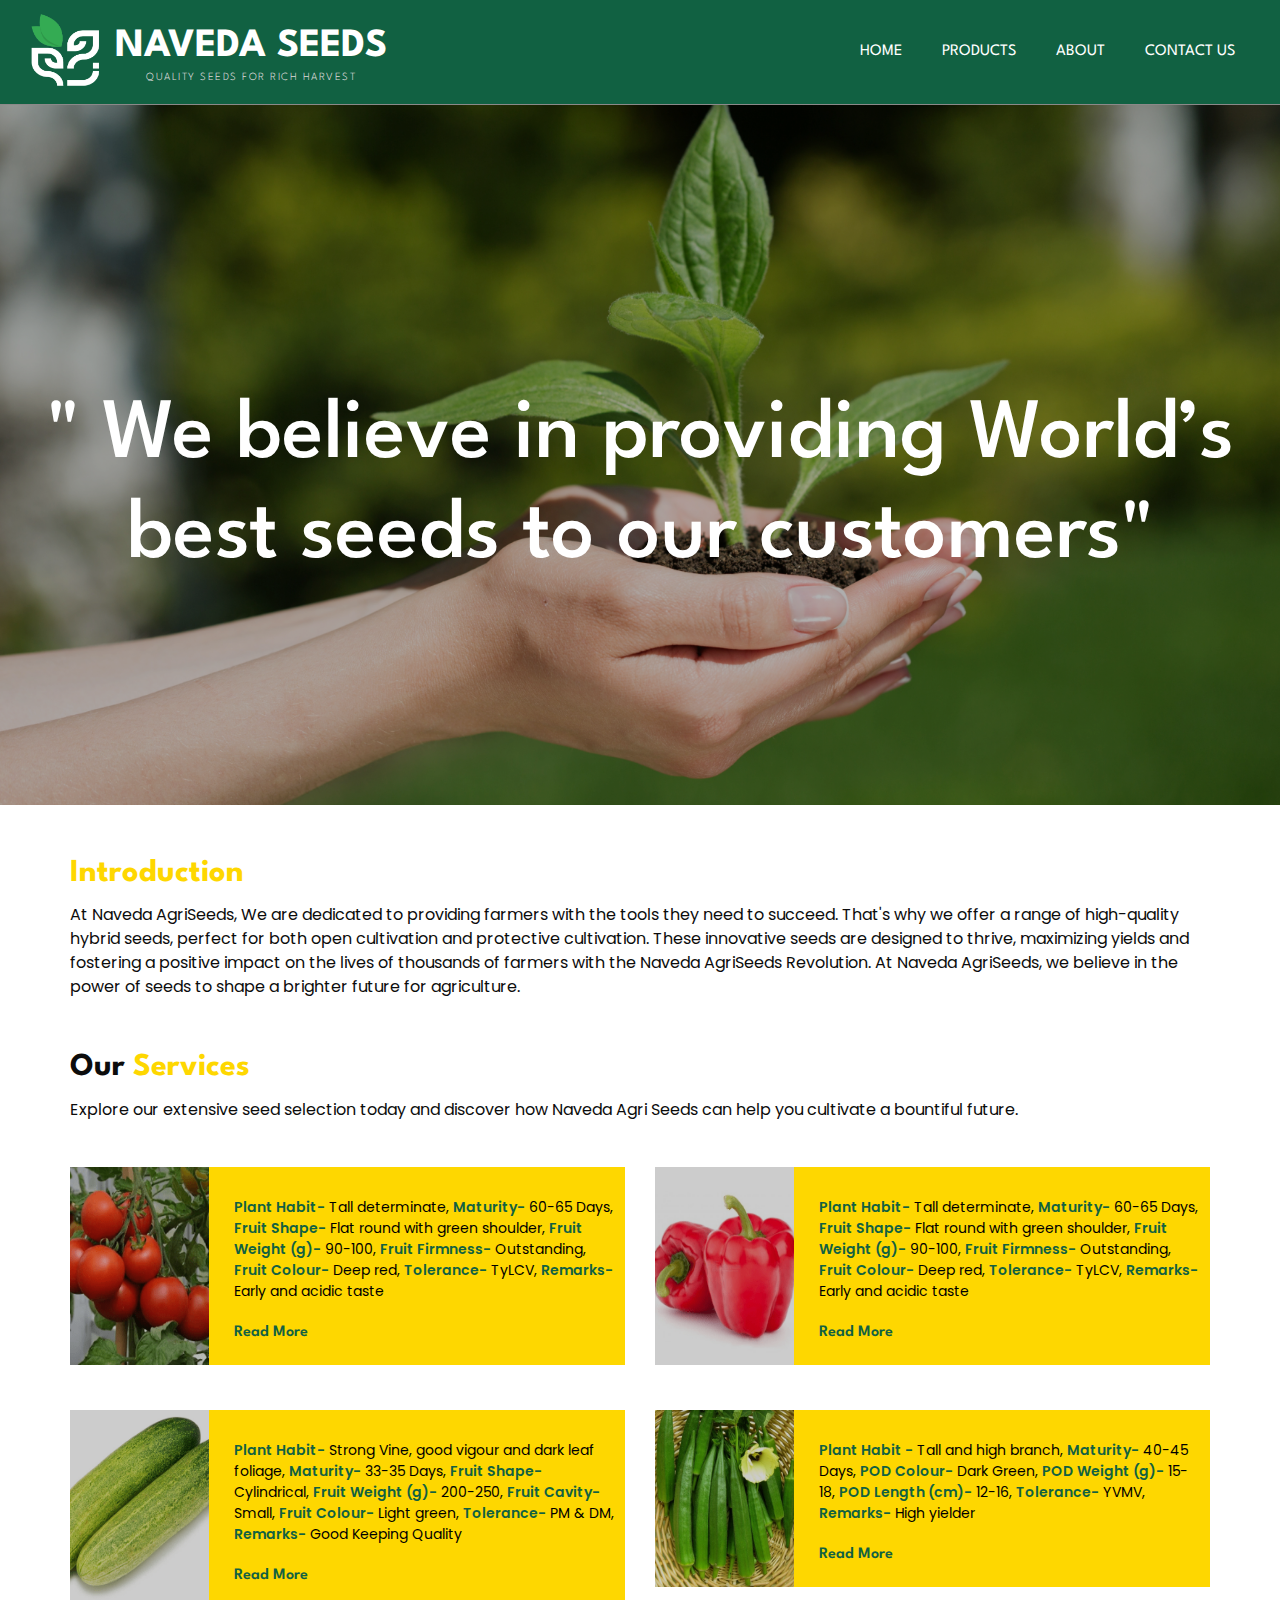
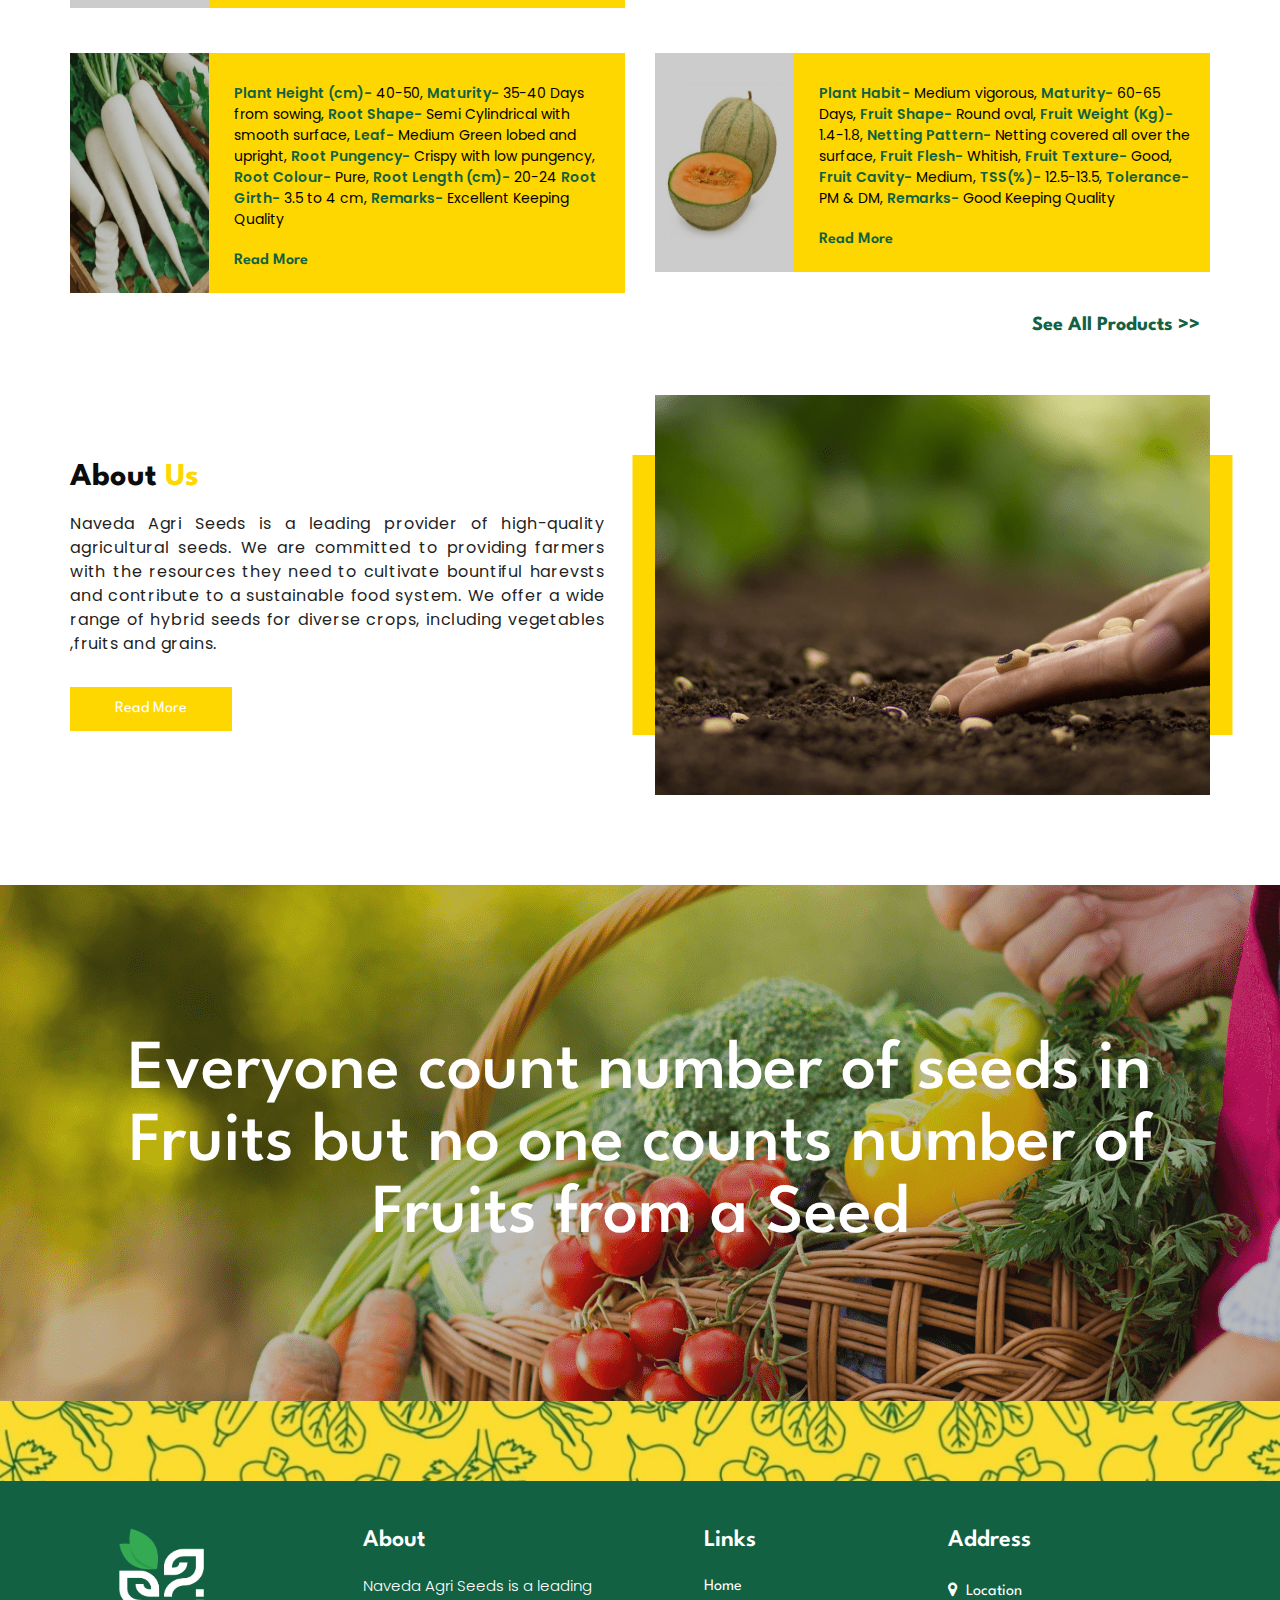
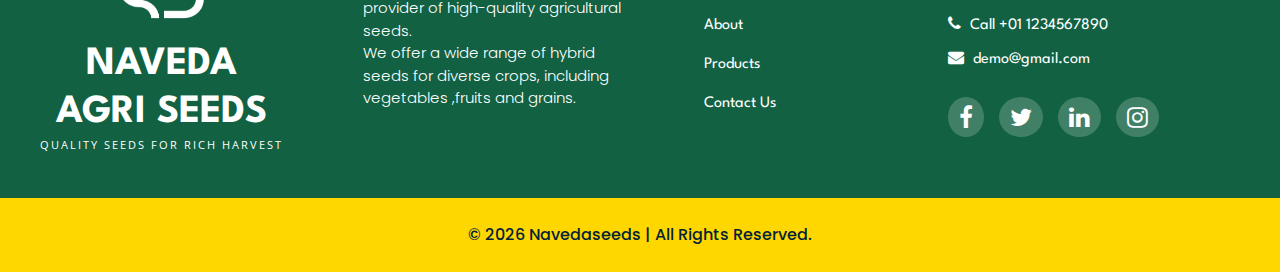
==== index.html @ 5194f53f "update all files" ====
<!DOCTYPE html>
<html>

<head>
  <!-- Basic -->
  <meta charset="utf-8" />
  <meta http-equiv="X-UA-Compatible" content="IE=edge" />
  <!-- Mobile Metas -->
  <meta name="viewport" content="width=device-width, initial-scale=1, shrink-to-fit=no" />
  <!-- Site Metas -->
  <meta name="keywords" content="" />
  <meta name="description" content="" />
  <meta name="author" content="" />
  <link rel="shortcut icon" href="image/ns_icon.png" type="">

  <title>Home - Naveda Seeds </title>


  <!-- bootstrap core css -->
  <link rel="stylesheet" type="text/css" href="css/bootstrap.css" />

  <!-- fonts style -->
  <link href="https://fonts.googleapis.com/css2?family=Roboto:wght@400;500;700;900&display=swap" rel="stylesheet">

  <!--owl slider stylesheet -->
  <link rel="stylesheet" type="text/css" href="https://cdnjs.cloudflare.com/ajax/libs/OwlCarousel2/2.3.4/assets/owl.carousel.min.css" />

  <!-- font awesome style -->
  <link href="css/font-awesome.min.css" rel="stylesheet" />

  
  <!-- responsive style -->
  <link href="css/responsive.css" rel="stylesheet" />

  <!-- Custom styles for this template -->
  <link href="css/style.css" rel="stylesheet" />
  

</head>

<body class="homepage">

  <!-- <div class="logo-container">
    <img src="images/ns-logo.png" alt="Logo" class="logo">
  </div> -->

  <div class="hero_area">

    <!---------include header------------->
     <!-- header section strats -->
 <header class="header_section">
     
  <div class="header_bottom">
    <div class="container-fluid">
      <nav class="navbar navbar-expand-lg custom_nav-container ">
   <!-- icon bar for desktop -->
      <div class="default-icon" style="display:flex;">
        <img src="image/ns-logo.png" width="80" height="80">
          <a class="navbar-brand" href="index.html">
            <div class="logo-heading">
              NAVEDA SEEDS
            </div>
          
            <div class="logo-sub-heading">
              QUALITY SEEDS FOR RICH HARVEST
            </div>
          </a>
       </div>

       <!-- icon bar for mobile -->
      <div class="mobile-icon" style="display:none;">
          <img src="image/ns-logo.png" width="45" height="45">
           <a class="navbar-brand" href="index.html">
            <img src="image/ns-text-image.png" width="190">
          </a>
       </div>

        <button class="navbar-toggler" type="button" data-toggle="collapse" data-target="#navbarSupportedContent" aria-controls="navbarSupportedContent" aria-expanded="false" aria-label="Toggle navigation">
          <span class=""> </span>
        </button>

        <div class="collapse navbar-collapse" id="navbarSupportedContent">
          <ul class="navbar-nav  ">
            <li class="nav-item ">
              <a class="nav-link" href="index.html">Home <span class="sr-only">(current)</span></a>
            </li>
            <li class="nav-item">
              <a class="nav-link" href="product.html">Products</a>
            </li>
            <li class="nav-item">
              <a class="nav-link" href="about.html"> About</a>
            </li>
            <li class="nav-item">
              <a class="nav-link" href="contact.html">Contact Us</a>
            </li>
           
          </ul>
        </div>
      </nav>
    </div>
  </div>
</header>
<!-- end header section -->
</div>

    <!-- hero section -->
    <section class="hero_section hero-section service_section layout_padding ">

      <div class="image-container">
          <img src="image/hero-images/hero-image-1.png" alt="Image 1" class="image" >
          <img src="image/hero-images/hero-image-2.png" alt="Image 2" class="image">
          <img src="image/hero-images/hero-image-3.png" alt="Image 3" class="image" >
          <img src="image/hero-images/hero-image-4.png" alt="Image 4" class="image">
          <img src="image/hero-images/hero-image-5.png" alt="Image 5" class="image" >
          
          <h1 class="overlay-text" >" We believe in providing World’s best seeds to our customers"</h1>
     </div>
     </section>

    
    <!-- service section -->
    <section class="service_section layout_padding">
      <div class="service_container">
        <div class="container ">
          <div class="heading_container" style="align-items:flex-start;">
            <h2>
               <span>Introduction</span>
            </h2>
          <p>
            At Naveda AgriSeeds, We are dedicated to providing farmers with the tools they need to succeed. That's why we offer a range of high-quality hybrid seeds, perfect for both open cultivation and protective cultivation. These innovative seeds are designed to thrive, maximizing yields and fostering a positive impact on the lives of thousands of farmers with the Naveda AgriSeeds Revolution. At Naveda AgriSeeds, we believe in the power of seeds to shape a brighter future for agriculture. 
          </p>
          </div>
          </div>
        </div>
</section>



  <!-- service section -->

  <section class="service_section layout_padding">
    <div class="service_container">
      <div class="container ">
        <div class="heading_container" style="align-items:flex-start;">
          <h2>
            Our <span>Services</span>
          </h2>
          <p>
            Explore our extensive seed selection today and discover how Naveda Agri Seeds can help you cultivate a bountiful future.
          </p>
        </div>
        
        <div class="row">
          
          <div class="col-md-6 ">
            <div class="box ">
              <div class="img-box">
                <img src="image/home/homepage_services-1.png" class="first-image" alt="img">
                <img src="image/home/homepage_service_hover-1.png" class="second-image" alt="img hover">
              </div>
              <div class="detail-box">
                <p>
                  <span>Plant Habit-</span> Tall determinate, <span>Maturity-</span> 60-65 Days, <span>Fruit Shape-</span> Flat round with green shoulder, <span>Fruit Weight (g)-</span> 90-100, <span>Fruit Firmness-</span> Outstanding, <span>Fruit Colour-</span> Deep red, <span>Tolerance-</span> TyLCV, <span>Remarks-</span> Early and acidic taste
                </p>
                <a href="">
                  Read More
                </a>
              </div>
            </div>
          </div>
          <div class="col-md-6 ">
            <div class="box ">
              <div class="img-box">
                <img src="image/home/homepage_services-2.png" class="hover-image" alt="img">
                <span class="hover-text">Capsicum</span>
              </div>
              <div class="detail-box">
                <p>
                  <span>Plant Habit-</span> Tall determinate, <span>Maturity-</span> 60-65 Days, <span>Fruit Shape-</span> Flat round with green shoulder, <span>Fruit Weight (g)-</span> 90-100, <span>Fruit Firmness-</span> Outstanding, <span>Fruit Colour-</span> Deep red, <span>Tolerance-</span> TyLCV, <span>Remarks-</span> Early and acidic taste
                </p>
                <a href="">
                  Read More
                </a>
              </div>
            </div>
          </div>
          <div class="col-md-6 ">
            <div class="box ">
              <div class="img-box">
                <img src="image/home/homepage_services-3.png" class="first-image" alt="img">
                <img src="image/home/homepage_service_hover-3.png" class="second-image" alt="img hover">
              </div>
              <div class="detail-box">
                <p>
                  <span>Plant Habit-</span> Strong Vine, good vigour and dark leaf foliage, <span>Maturity-</span> 33-35 Days, <span>Fruit Shape-</span> Cylindrical, <span>Fruit Weight (g)-</span> 200-250, <span>Fruit Cavity-</span> Small, <span>Fruit Colour-</span> Light green, <span>Tolerance-</span> PM & DM, <span>Remarks-</span> Good Keeping Quality
                </p>
                
                <a href="">
                  Read More
                </a>
              </div>
            </div>
          </div>
          <div class="col-md-6 ">
            <div class="box ">
              <div class="img-box">
                <img src="image/home/homepage_services-5.png" class="first-image" alt="img">
                <img src="image/home/homepage_service_hover-5.png" class="second-image" alt="img hover">
              </div>
              <div class="detail-box">
                <p>
                  <span>Plant Habit -</span> Tall and high branch, <span>Maturity-</span> 40-45 Days, <span>POD Colour-</span> Dark Green, <span>POD Weight (g)-</span> 15-18, <span>POD Length (cm)-</span> 12-16, <span>Tolerance-</span> YVMV, <span>Remarks-</span> High yielder
                </p>
                <a href="">
                  Read More
                </a>
              </div>
            </div>
          </div>
          <div class="col-md-6 ">
            <div class="box ">
              <div class="img-box">
                <img src="image/home/homepage_services-4.png" class="first-image" alt="img">
                <img src="image/home/homepage_service_hover-4.png" class="second-image" alt="img hover">
              </div>
              <div class="detail-box">
                <p>
                  <span>Plant Height (cm)-</span> 40-50, <span>Maturity-</span> 35-40 Days from sowing, <span>Root Shape-</span> Semi Cylindrical with smooth surface, <span>Leaf-</span> Medium Green lobed and upright, <span>Root Pungency-</span> Crispy with low pungency, <span>Root Colour-</span> Pure, <span>Root Length (cm)-</span> 20-24 <span>Root Girth-</span> 3.5 to 4 cm, <span>Remarks-</span> Excellent Keeping Quality
                </p>
                <a href="">
                  Read More
                </a>
              </div>
            </div>
          </div>
          <div class="col-md-6 ">
            <div class="box ">
              <div class="img-box">
                <img src="image/home/homepage_services-6.png" class="first-image" alt="img">
                <img src="image/home/homepage_service_hover-6.png" class="second-image" alt="img hover">
              </div>
              <div class="detail-box">
                <p>
                  <span>Plant Habit-</span> Medium vigorous, <span>Maturity-</span> 60-65 Days, <span>Fruit Shape-</span> Round oval, <span>Fruit Weight (Kg)-</span> 1.4-1.8, <span>Netting Pattern-</span> Netting covered all over the surface, <span>Fruit Flesh-</span> Whitish, <span>Fruit Texture-</span> Good, <span>Fruit Cavity-</span> Medium, <span>TSS(%)-</span> 12.5-13.5,  <span>Tolerance-</span> PM & DM, <span>Remarks-</span> Good Keeping Quality
                </p>
                <a href="">
                  Read More
                </a>
              </div>
            </div>
          </div>
        </div>
        <div class="row" style="justify-content:flex-end; margin:20px 10px 0px 0px; ">
            <a href="/product.html" style="color:var(--secondary-color)"><h5 ><b>See All Products >></b></h5></a>
        </div>
      </div>
    </div>
  </section>

  <!-- end service section -->


  <!-- about section -->

  <section class="about_section layout_padding-bottom">
    <div class="container  ">
      <div class="row">
        <div class="col-md-6">
          <div class="detail-box">
            <div class="heading_container">
              <h2>
                About <span>Us</span>
              </h2>
            </div>
            <p>
              Naveda Agri Seeds is a leading provider of high-quality agricultural seeds. 
              We are committed to providing farmers with the resources they need to cultivate bountiful harevsts and
               contribute to a sustainable food system. We offer a wide range of hybrid seeds for diverse crops, 
               including vegetables ,fruits and grains.
            </p>
            <a href="/about.html">
              Read More
            </a>
          </div>
        </div>
        <div class="col-md-6 ">
          <div class="img-box">
            <img src="image/home/homepage_about-1.png" alt="" height="400" style="aspect-ratio: 2/1; object-fit: cover; object-position: bottom;">
          </div>
        </div>

      </div>
    </div>
  </section>

  <!-- end about section -->

  <!-- track section -->

  <section class="track_section layout_padding">
    <div class="track_bg_box">
      <img src="image/home/homepage_end.png" alt="">
    </div>
    <div class="container">
      <div class="row">
        <div class="col-md">
          <div class="heading_container">
            <h2>
              Everyone count number of seeds in Fruits but no one counts number of Fruits from a Seed
            </h2>
          </div>
        </div>
      </div>
    </div>
  </section>

  <img src="image/before_footer.jpg" alt="" height="80" style="width:100%; object-fit: cover">

  <!-- end track section -->


  <!-- footer section section -->

  <section class="info_section layout_padding2">
    <div class="container">
      <div class="row">
        <div class="col-md-6 col-lg-3 info_col">
          <div class="widget-1">
            <img src="image/ns-logo.png" width="100" height="100">
                <h2 class="heading">
                  NAVEDA <br> AGRI SEEDS
                </h2>
              
                <div class="sub-heading">
                  QUALITY SEEDS FOR RICH HARVEST
                </div>
  
           </div>
        </div>
        <div class="col-md-6 col-lg-3 info_col">
          <div class="info_detail widget-2">
            <h4>
              About
            </h4>
            <p>
              Naveda Agri Seeds is a leading provider of high-quality agricultural seeds.<br>
              We offer a wide range of hybrid seeds for diverse crops, including vegetables ,fruits and grains.<br>
             
            </p>
          </div>
        </div>
        <div class="col-md-6 col-lg-2 mx-auto info_col">
          <div class="info_link_box widget-3">
            <h4>
              Links
            </h4>
            <div class="info_links">
              <a class="active" href="index.html">
                <img src="images/nav-bullet.png" alt="">
                Home
              </a>
              <a class="" href="about.html">
                <img src="images/nav-bullet.png" alt="">
                About
              </a>
              <a class="" href="product.html">
                <img src="images/nav-bullet.png" alt="">
                Products
              </a>
              <a class="" href="contact.html">
                <img src="images/nav-bullet.png" alt="">
                Contact Us
              </a>
            </div>
          </div>
        </div>
        <div class="col-md-6 col-lg-3 info_col widget-4">
          <div class="info_contact ">
            <h4>
              Address
            </h4>
            <div class="contact_link_box">
              <a href="">
                <i class="fa fa-map-marker" aria-hidden="true"></i>
                <span>
                  Location
                </span>
              </a>
              <a href="">
                <i class="fa fa-phone" aria-hidden="true"></i>
                <span>
                  Call +01 1234567890
                </span>
              </a>
              <a href="">
                <i class="fa fa-envelope" aria-hidden="true"></i>
                <span>
                  demo@gmail.com
                </span>
              </a>
            </div>
          </div>
          <div class="info_social">
            <a href="">
              <i class="fa fa-facebook" aria-hidden="true"></i>
            </a>
            <a href="">
              <i class="fa fa-twitter" aria-hidden="true"></i>
            </a>
            <a href="">
              <i class="fa fa-linkedin" aria-hidden="true"></i>
            </a>
            <a href="">
              <i class="fa fa-instagram" aria-hidden="true"></i>
            </a>
          </div>
        </div>
      </div>
    </div>
  </section>

  <!-- end info section -->

  <!-- footer bar section -->
  <section class="footer_section">
    <div class="container">
      <p>
        &copy; <span id="displayYear"></span> Navedaseeds  | All Rights Reserved.
       
      </p>
    </div>
  </section>
  <!-- footer section -->





  <!-- jQery -->
  <script type="text/javascript" src="js/jquery-3.4.1.min.js"></script>
  <script src="https://code.jquery.com/jquery-3.6.0.min.js"></script>
  <!-- popper js -->
  <script src="https://cdn.jsdelivr.net/npm/popper.js@1.16.0/dist/umd/popper.min.js" integrity="sha384-Q6E9RHvbIyZFJoft+2mJbHaEWldlvI9IOYy5n3zV9zzTtmI3UksdQRVvoxMfooAo" crossorigin="anonymous">
  </script>
  <!-- bootstrap js -->
  <script type="text/javascript" src="js/bootstrap.js"></script>
  <!-- owl slider -->
  <script type="text/javascript" src="https://cdnjs.cloudflare.com/ajax/libs/OwlCarousel2/2.3.4/owl.carousel.min.js">
  </script>
  <!-- custom js -->
  <script type="text/javascript" src="js/custom.js"></script>
  <!-- Google Map -->
  <script src="https://maps.googleapis.com/maps/api/js?key=AIzaSyCh39n5U-4IoWpsVGUHWdqB6puEkhRLdmI&callback=myMap">
  </script>
  <!-- End Google Map -->

</body>

</html>
---- css/responsive.css ----
@media (max-width: 1300px) {}

@media (max-width: 1120px) {}

@media (max-width: 992px) {
  .hero_area {
    min-height: auto;
  }

  .custom_nav-container .navbar-nav {
    padding-top: 15px;
    align-items: center;
  }


  .custom_nav-container .navbar-nav .nav-item .nav-link {
    padding: 5px 25px;
    margin: 5px 0;
  }

  .slider_section {
    padding: 75px 0;
  }


}

@media (max-width: 768px) {
  .about_section .img-box {
    margin-top: 45px;
  }

  .contact_section {
    padding-bottom: 0;
  }

  .contact_section .heading_container {
    padding-left: 15px;
  }

  .contact_section .map_container {
    margin-top: 45px;
  }

  .contact_section .form_container {
    padding: 0 15px;
    margin: 0;
  }

}

@media (max-width: 576px) {
  .header_section .header_top .contact_nav a span {
    display: none;
  }


  .client_section .client_container {
    width: 100%;
  }

  .client_section .box {
    margin: 0;
  }

  .owl-nav {
    display: flex;
    justify-content: center;
    margin-top: 45px;
  }

  .client_section .owl-carousel .owl-nav .owl-prev,
  .client_section .owl-carousel .owl-nav .owl-next {
    position: unset;
    margin: 0 2.5px;
  }
}

@media (max-width: 480px) {
  .slider_section .detail-box h1 {
    font-size: 2rem;
  }

  .track_section form {
    flex-direction: column;
    align-items: flex-start;
  }

  .track_section form input {
    width: 100%;
  }

  .track_section form button {
    padding: 10px 60px;
    margin-top: 10px;
  }
}

@media (max-width: 420px) {
  .service_section .box {
    flex-direction: column;
  }

  .service_section .box .img-box {
    justify-content: flex-start;
    margin-bottom: 15px;
  }
}

@media (max-width: 376px) {}

@media (min-width: 1200px) {
  .container {
    max-width: 1170px;
  }
}
---- css/style.css ----
@import url("https://fonts.googleapis.com/css2?family=Lato:wght@400;700&family=Open+Sans:wght@300;400;600;700&display=swap");
@import url('https://fonts.googleapis.com/css2?family=League+Spartan:wght@100..900&family=Poppins:ital,wght@0,100;0,200;0,300;0,400;0,500;0,600;0,700;0,800;0,900;1,100;1,200;1,300;1,400;1,500;1,600;1,700;1,800;1,900&display=swap');

:root{
   --main-font:"League Spartan", sans-serif;
   --sub-font:"Poppins", sans-serif;
   --primary-color:#FED700;
   --secondary-color:#116142;
}

h1,h2,h3,h4,h5,h6,a{
  font-family: var(--main-font);
}

p{
  font-family:var(--sub-font);
}

body {
  font-family: 'Open Sans', sans-serif;
  color: #0c0c0c;
  background-color: #ffffff;
  overflow-x: hidden;
}

.layout_padding {
  padding: 90px 0;
}

.layout_padding2 {
  padding: 75px 0;
}

.layout_padding2-top {
  padding-top: 75px;
}

.layout_padding2-bottom {
  padding-bottom: 75px;
}

.layout_padding-top {
  padding-top: 90px;
}

.layout_padding-bottom {
  padding-bottom: 90px;
}

.heading_container {
  display: -webkit-box;
  display: -ms-flexbox;
  display: flex;
  -webkit-box-orient: vertical;
  -webkit-box-direction: normal;
      -ms-flex-direction: column;
          flex-direction: column;
  -webkit-box-align: start;
      -ms-flex-align: start;
          align-items: flex-start;
}

.heading_container h2 {
  position: relative;
  font-weight: bold;
  margin-bottom: 0;
}

.heading_container h2 span {
  color: var(--primary-color);
}

.heading_container p {
  margin-top: 10px;
  margin-bottom: 0;
}

.heading_container.heading_center {
  -webkit-box-align: center;
      -ms-flex-align: center;
          align-items: center;
  text-align: center;
}

a,
a:hover,
a:focus {
  text-decoration: none;
}

a:hover,
a:focus {
  color: initial;
}

.btn,
.btn:focus {
  outline: none !important;
  -webkit-box-shadow: none;
          box-shadow: none;
}

/*header section*/
.hero_area {
  position: relative;
  /* min-height: 100vh; */
  display: -webkit-box;
  display: -ms-flexbox;
  display: flex;
  -webkit-box-orient: vertical;
  -webkit-box-direction: normal;
      -ms-flex-direction: column;
          flex-direction: column;
}

.sub_page .hero_area {
  min-height: auto;
}

.sub_page .header_section {
  margin-top: 0;
  -webkit-box-shadow: 0 0 10px 0 rgba(0, 0, 0, 0.25);
          box-shadow: 0 0 10px 0 rgba(0, 0, 0, 0.25);
}

.header_section .header_top {
  padding: 15px 0;
  background-color: #04233b;
}

.header_section .header_top .contact_nav {
  display: -webkit-box;
  display: -ms-flexbox;
  display: flex;
  -webkit-box-pack: justify;
      -ms-flex-pack: justify;
          justify-content: space-between;
}

.header_section .header_top .contact_nav a {
  color: #ffffff;
  display: -webkit-box;
  display: -ms-flexbox;
  display: flex;
  font-size: 15px;
}

.header_section .header_top .contact_nav a i {
  margin-right: 5px;
  border-radius: 100%;
  background-color: #ffffff;
  width: 25px;
  height: 25px;
  display: -webkit-box;
  display: -ms-flexbox;
  display: flex;
  -webkit-box-pack: center;
      -ms-flex-pack: center;
          justify-content: center;
  -webkit-box-align: center;
      -ms-flex-align: center;
          align-items: center;
  color: var(--primary-color);
}

.header_section .header_top .contact_nav a:hover i {
  color: #04233b;
}

.header_section .header_bottom {
  background-color: #116142;
  padding: 12px 0;
  border-bottom:1px solid rgb(139, 137, 137);

}

.header_section .header_bottom .container-fluid {
  padding-right: 25px;
  padding-left: 25px;
}

.header_section .header_bottom img {
  margin-right:10px;
}

.header_section .header_bottom .logo-heading {
  Font-size:40px;
  font-weight:700;
  color:#fff;
}

.header_section .header_bottom .logo-sub-heading {
  Font-size:11px;
  color:#dfdbdb;
  letter-spacing: 1.5px; 
  font-weight:300;
  text-align:center;
  margin-top:-8px;
}



.navbar-brand span {
  font-weight: bold;
  font-size: 24px;
  color: #000000;
}

.custom_nav-container {
  padding: 0;
}

.custom_nav-container .navbar-nav {
  margin-left: auto;
}

.custom_nav-container .navbar-nav .nav-item .nav-link {
  padding: 5px 20px;
  color: #ffffff;
  text-align: center;
  text-transform: uppercase;
  border-radius: 5px;
  -webkit-transition: all .3s;
  transition: all .3s;
}

.custom_nav-container .navbar-nav .nav-item:hover .nav-link, .custom_nav-container .navbar-nav .nav-item.active .nav-link {
  color: #FED700;;
}

.active {
  color: #FED700;;
}

.custom_nav-container .nav_search-btn {
  width: 35px;
  height: 35px;
  padding: 0;
  border: none;
  color: #000000;
}

.custom_nav-container .nav_search-btn:hover {
  color: #000000;
}

.custom_nav-container .navbar-toggler {
  outline: none;
}

.custom_nav-container .navbar-toggler {
  padding: 0;
  width: 37px;
  height: 42px;
  -webkit-transition: all .3s;
  transition: all .3s;
}

.custom_nav-container .navbar-toggler span {
  display: block;
  width: 35px;
  height: 4px;
  background-color: #000000;
  margin: 7px 0;
  -webkit-transition: all 0.3s;
  transition: all 0.3s;
  position: relative;
  border-radius: 5px;
  -webkit-transition: all .3s;
  transition: all .3s;
}

.custom_nav-container .navbar-toggler span::before, .custom_nav-container .navbar-toggler span::after {
  content: "";
  position: absolute;
  left: 0;
  height: 100%;
  width: 100%;
  background-color: #000000;
  top: -10px;
  border-radius: 5px;
  -webkit-transition: all .3s;
  transition: all .3s;
}

.custom_nav-container .navbar-toggler span::after {
  top: 10px;
}

.custom_nav-container .navbar-toggler[aria-expanded="true"] {
  -webkit-transform: rotate(360deg);
          transform: rotate(360deg);
}

.custom_nav-container .navbar-toggler[aria-expanded="true"] span {
  -webkit-transform: rotate(45deg);
          transform: rotate(45deg);
}

.custom_nav-container .navbar-toggler[aria-expanded="true"] span::before, .custom_nav-container .navbar-toggler[aria-expanded="true"] span::after {
  -webkit-transform: rotate(90deg);
          transform: rotate(90deg);
  top: 0;
}

.custom_nav-container .navbar-toggler[aria-expanded="true"] .s-1 {
  -webkit-transform: rotate(45deg);
          transform: rotate(45deg);
  margin: 0;
  margin-bottom: -4px;
}

.custom_nav-container .navbar-toggler[aria-expanded="true"] .s-2 {
  display: none;
}

.custom_nav-container .navbar-toggler[aria-expanded="true"] .s-3 {
  -webkit-transform: rotate(-45deg);
          transform: rotate(-45deg);
  margin: 0;
  margin-top: -4px;
}

.custom_nav-container .navbar-toggler[aria-expanded="false"] .s-1,
.custom_nav-container .navbar-toggler[aria-expanded="false"] .s-2,
.custom_nav-container .navbar-toggler[aria-expanded="false"] .s-3 {
  -webkit-transform: none;
          transform: none;
}

/*end header section*/
/* slider section */
.slider_section {
  -webkit-box-flex: 1;
      -ms-flex: 1;
          flex: 1;
  display: -webkit-box;
  display: -ms-flexbox;
  display: flex;
  -webkit-box-align: center;
      -ms-flex-align: center;
          align-items: center;
  position: relative;
}

.slider_section .slider_bg_box {
  position: absolute;
  top: 0;
  left: 0;
  width: 100%;
  height: 100%;
  overflow: hidden;
  z-index: -1;
}

.slider_section .slider_bg_box img {
  width: auto;
  height: auto;
  min-width: 100%;
  min-height: 100%;
}

.slider_section .slider_bg_box::before {
  content: "";
  position: absolute;
  top: 0;
  left: 0;
  width: 100%;
  height: 100%;
  background: -webkit-gradient(linear, left top, right top, from(rgba(37, 37, 37, 0.9)), to(rgba(37, 37, 37, 0.7)));
  background: linear-gradient(to right, rgba(37, 37, 37, 0.9), rgba(37, 37, 37, 0.7));
}

.slider_section .row {
  -webkit-box-align: center;
      -ms-flex-align: center;
          align-items: center;
}

.slider_section #customCarousel1 {
  width: 100%;
  position: unset;
}

.slider_section .detail-box {
  color: #04233b;
}

.slider_section .detail-box h1 {
  font-weight: 600;
  text-transform: capitalize;
  margin-bottom: 15px;
  color: #ffffff;
  text-align:center;

}

.slider_section .detail-box p {
  color: #fefefe;
  font-size: 14px;
}

.slider_section .detail-box .btn-box {
  display: -webkit-box;
  display: -ms-flexbox;
  display: flex;
  margin: 0 -5px;
  margin-top: 25px;
  justify-content:center;
}

.slider_section .detail-box .btn-box a {
  margin: 5px;
  text-align: center;
  width: 165px;
}

.slider_section .detail-box .btn-box .btn1 {
  display: inline-block;
  padding: 8px 15px;
  background-color: #FED700;
  color: #ffffff;
  border-radius: 0;
  -webkit-transition: all .3s;
  transition: all .3s;
  border: none;
  border-radius:20px;
}

.slider_section .detail-box .btn-box .btn1:hover {
  background-color:#db9b40;
}

.slider_section .detail-box .btn-box .btn2 {
  display: inline-block;
  padding: 10px 15px;
  background-color: #000000;
  color: #ffffff;
  border-radius: 0;
  -webkit-transition: all .3s;
  transition: all .3s;
  border: none;
}

.slider_section .detail-box .btn-box .btn2:hover {
  background-color: black;
}

.slider_section .carousel-indicators {
  position: unset;
  margin: 0;
  -webkit-box-pack: center;
      -ms-flex-pack: center;
          justify-content: center;
  -webkit-box-align: center;
      -ms-flex-align: center;
          align-items: center;
  margin-top: 45px;
}

.slider_section .carousel-indicators li {
  background-color: #ffffff;
  width: 12px;
  height: 12px;
  border-radius: 100%;
  opacity: 1;
}

.slider_section .carousel-indicators li.active {
  width: 20px;
  height: 20px;
  background-color: #FED700;
}

.service_section {
  position: relative;
}

.service_section .box {
  display: -webkit-box;
  display: -ms-flexbox;
  display: flex;
  margin-top: 45px;
  background-color: var(--primary-color);
  /* padding: 20px; */
  /* border-radius: 5px; */
}

.service_section .box .img-box {
  display: -webkit-box;
  display: -ms-flexbox;
  display: flex;
  -webkit-box-pack: center;
      -ms-flex-pack: center;
          justify-content: center;
  -webkit-box-align: start;
      -ms-flex-align: start;
          align-items: flex-start;
  /* width: 300px; */
  min-width: 75px;
  height: auto;
  margin-right: 25px;
  flex:1 0 25%;
}

.service_section .box .img-box img {
  max-width: 100%;
  max-height: 100%;
  -webkit-transition: all .3s;
  transition: all .3s;
}


.service_section .box .detail-box{
  padding:30px 10px 20px 0px;
}

.service_section .box .detail-box a {
  color: var(--secondary-color);
  font-weight: 600;
}

.service_section .box .detail-box p {
  color:#000;
  font-size:14px;
}

.service_section .box .detail-box p span {
  color:#116142;
  font-weight:600;
  font-size:14px;

}

.service_section .box .detail-box a:hover {
  color: white;
}

.about_section .row {
  -webkit-box-align: center;
      -ms-flex-align: center;
          align-items: center;
}

.about_section .img-box {
  position: relative;
}

.about_section .img-box img {
  max-width: 100%;
  position: relative;
  z-index: 2;
}

.about_section .img-box::before, .about_section .img-box::after {
  content: "";
  position: absolute;
  top: 50%;
  width: 45px;
  height: 70%;
  background-color: var(--primary-color);
  z-index: 3;
}

.about_section .img-box::before {
  left: 0;
  z-index: 1;
  -webkit-transform: translate(-50%, -50%);
          transform: translate(-50%, -50%);
}

.about_section .img-box::after {
  right: 0;
  z-index: 1;
  -webkit-transform: translate(50%, -50%);
          transform: translate(50%, -50%);
}

.about_section .detail-box p {
  color: #1f1f1f;
  margin-top: 15px;
  text-align:justify;
  padding-right:20px;
  letter-spacing: 0.8px;
}

.about_section .detail-box a {
  display: inline-block;
  padding: 10px 45px;
  background-color: var(--primary-color);
  color: #ffffff;
  border-radius: 0px;
  -webkit-transition: all .3s;
  transition: all .3s;
  border: none;
  margin-top: 15px;
}

.about_section .detail-box a:hover {
  background-color: var(--secondary-color);
}

.track_section {
  position: relative;
  color: #ffffff;
}

.track_section .track_bg_box {
  position: absolute;
  top: 0;
  left: 0;
  width: 100%;
  height: 100%;
  overflow: hidden;
  z-index: -1;
}

.track_section .track_bg_box img {
  width: auto;
  height: auto;
  min-width: 100%;
  min-height: 100%;
}

.track_section .track_bg_box::before {
  content: "";
  position: absolute;
  top: 0;
  left: 0;
  width: 100%;
  height: 100%;
  background: -webkit-gradient(linear, left top, right top, from(rgba(37, 37, 37, 0.95)), to(rgba(37, 37, 37, 0.55)));
  background: linear-gradient(to right, rgba(37, 37, 37, 0.95), rgba(37, 37, 37, 0.55));
}

.track_section p {
  font-size: 14px;
  margin-top: 15px;
  margin-bottom: 25px;
}

.track_section form {
  display: -webkit-box;
  display: -ms-flexbox;
  display: flex;
  -webkit-box-align: stretch;
      -ms-flex-align: stretch;
          align-items: stretch;
}

.track_section form input {
  background-color: #ffffff;
  border: none;
  -webkit-box-flex: 2.5;
      -ms-flex: 2.5;
          flex: 2.5;
  outline: none;
  color: #000000;
  min-height: 42.4px;
  padding-left: 15px;
}

.track_section form input ::-webkit-input-placeholder {
  color: #ffffff;
  opacity: 0.2;
}

.track_section form input :-ms-input-placeholder {
  color: #ffffff;
  opacity: 0.2;
}

.track_section form input ::-ms-input-placeholder {
  color: #ffffff;
  opacity: 0.2;
}

.track_section form input ::placeholder {
  color: #ffffff;
  opacity: 0.2;
}

.track_section form button {
  -webkit-box-flex: 1;
      -ms-flex: 1;
          flex: 1;
  display: inline-block;
  padding: 9px 30px;
  background-color: var(--primary-color);
  color: #ffffff;
  border-radius: 0;
  -webkit-transition: all .3s;
  transition: all .3s;
  border: none;
  font-size: 15px;
  text-transform: uppercase;
}

.track_section form button:hover {
  background-color: #065968;
}

.client_section .client_container {
  width: 75%;
  margin-top: 45px;
}

.client_section .box {
  display: -webkit-box;
  display: -ms-flexbox;
  display: flex;
  -webkit-box-orient: vertical;
  -webkit-box-direction: normal;
      -ms-flex-direction: column;
          flex-direction: column;
  margin-right: 5px;
}

.client_section .box .detail-box {
  border: 1px solid #dddddd;
  padding: 25px;
  margin-bottom: 25px;
}

.client_section .box .client_id {
  display: -webkit-box;
  display: -ms-flexbox;
  display: flex;
  -webkit-box-align: center;
      -ms-flex-align: center;
          align-items: center;
}

.client_section .box .client_id .img-box {
  position: relative;
  width: 75px;
  height: 75px;
}

.client_section .box .client_id .img-box img {
  width: 100%;
}

.client_section .box .client_id .name {
  margin-left: 15px;
}

.client_section .box .client_id .name h6 {
  color: #23242a;
  font-size: 18px;
  margin-bottom: 0;
}

.client_section .box .client_id .name p {
  margin-bottom: 0;
}

.client_section .carousel-wrap {
  margin: 0 auto;
  position: relative;
}

.client_section .owl-carousel .owl-nav .owl-prev,
.client_section .owl-carousel .owl-nav .owl-next {
  width: 50px;
  height: 50px;
  background-size: 18px;
  background-position: center;
  background-repeat: no-repeat;
  position: absolute;
  right: -15%;
  outline: none;
  background-color: var(--primary-color);
}

.client_section .owl-carousel .owl-nav .owl-prev:hover,
.client_section .owl-carousel .owl-nav .owl-next:hover {
  background-color: #161825;
}

.client_section .owl-carousel .owl-nav .owl-prev {
  top: 25%;
  background-image: url(../images/prev.png);
}

.client_section .owl-carousel .owl-nav .owl-next {
  top: calc(25% + 65px);
  background-image: url(../images/next.png);
}

.contact_section {
  position: relative;
  padding-bottom: 90px;
}

.contact_section .heading_container {
  margin-bottom: 25px;
}

.contact_section .heading_container h2 {
  text-transform: uppercase;
}

.contact_section .form_container {
  margin-right: 15px;
}

.contact_section .form_container input {
  width: 100%;
  border: none;
  height: 50px;
  margin-bottom: 25px;
  padding-left: 15px;
  outline: none;
  color: #101010;
  -webkit-box-shadow: 0 0 5px 0 rgba(0, 0, 0, 0.15);
          box-shadow: 0 0 5px 0 rgba(0, 0, 0, 0.15);
}

.contact_section .form_container input::-webkit-input-placeholder {
  color: #04233b;
}

.contact_section .form_container input:-ms-input-placeholder {
  color: #04233b;
}

.contact_section .form_container input::-ms-input-placeholder {
  color: #04233b;
}

.contact_section .form_container input::placeholder {
  color: #04233b;
}

.contact_section .form_container input.message-box {
  height: 120px;
}

.contact_section .form_container button {
  border: none;
  text-transform: uppercase;
  display: inline-block;
  padding: 12px 55px;
  background-color: var(--primary-color);
  color: #ffffff;
  border-radius: 5px;
  -webkit-transition: all .3s;
  transition: all .3s;
  border: none;
}

.contact_section .form_container button:hover {
  background-color: #065968;
}

.contact_section .map_container {
  height: 420px;
  overflow: hidden;
  display: -webkit-box;
  display: -ms-flexbox;
  display: flex;
  -webkit-box-align: stretch;
      -ms-flex-align: stretch;
          align-items: stretch;
  padding: 0;
}

.contact_section .map_container .map {
  height: 100%;
  -webkit-box-flex: 1;
      -ms-flex: 1;
          flex: 1;
}

.contact_section .map_container .map #googleMap {
  height: 100%;
}

.info_section {
  background-color: var(--secondary-color);
  color: #ffffff;
  padding: 45px 0 15px 0;
}

.info_section h4 {
  font-weight: 600;
  margin-bottom: 20px;
}

.info_section .info_col {
  margin-bottom: 30px;
}

.info_section .info_contact .contact_link_box {
  display: -webkit-box;
  display: -ms-flexbox;
  display: flex;
  -webkit-box-orient: vertical;
  -webkit-box-direction: normal;
      -ms-flex-direction: column;
          flex-direction: column;
}

.info_section .info_contact .contact_link_box a {
  margin: 5px 0;
  color: #ffffff;
}

.info_section .info_contact .contact_link_box a i {
  margin-right: 5px;
}

.info_section .info_contact .contact_link_box a:hover {
  color: var(--primary-color);
}

.info_section .info_social {
  display: -webkit-box;
  display: -ms-flexbox;
  display: flex;
  margin-top: 20px;
  margin-bottom: 10px;
  gap:5px;
}

.info_section .info_social a {
  display: -webkit-box;
  display: -ms-flexbox;
  display: flex;
  -webkit-box-pack: center;
      -ms-flex-pack: center;
          justify-content: center;
  -webkit-box-align: center;
      -ms-flex-align: center;
          align-items: center;
  color: #ffffff;
  border-radius: 100%;
  margin-right: 10px;
  font-size: 24px;
}

.info_section .info_social a:hover {
  color: var(--primary-color);
}

.info_section .info_links {
  display: -webkit-box;
  display: -ms-flexbox;
  display: flex;
  -webkit-box-orient: vertical;
  -webkit-box-direction: normal;
      -ms-flex-direction: column;
          flex-direction: column;
  -ms-flex-wrap: wrap;
      flex-wrap: wrap;
}

.info_section .info_links a {
  display: -webkit-box;
  display: -ms-flexbox;
  display: flex;
  -webkit-box-align: center;
      -ms-flex-align: center;
          align-items: center;
  margin-bottom: 15px;
  color: #ffffff;
}

.info_section .info_links a:hover {
  color: var(--primary-color);
}

.info_section form input {
  border: none;
  border-bottom: 1px solid #ffffff;
  background-color: transparent;
  width: 100%;
  height: 45px;
  color: #ffffff;
  outline: none;
}

.info_section form input::-webkit-input-placeholder {
  color: #ffffff;
}

.info_section form input:-ms-input-placeholder {
  color: #ffffff;
}

.info_section form input::-ms-input-placeholder {
  color: #ffffff;
}

.info_section form input::placeholder {
  color: #ffffff;
}

.info_section form button {
  width: 100%;
  text-align: center;
  display: inline-block;
  padding: 10px 55px;
  background-color: var(--primary-color);
  color: #ffffff;
  border-radius: 0;
  -webkit-transition: all .3s;
  transition: all .3s;
  border: none;
  margin-top: 15px;
}

.info_section form button:hover {
  background-color: #065968;
}

/* footer section*/
.footer_section {
  position: relative;
  background-color: var(--primary-color);
  text-align: center;
}

.footer_section p {
  color: #04233b;
  padding: 25px 0;
  margin: 0;
  font-weight:500;
}

.footer_section p a {
  color: inherit;
}
/*# sourceMappingURL=style.css.map */


/* --------starting logo animation---- */
.logo-container {
  display: flex;
  justify-content: center;
  align-items: center;
  height: 100vh;
  position:relative;
  background-color:#116142;
}

.logo-container .logo {
  width: 300px; /* Adjust size as needed */
  height: auto;
  animation: zoomOutLogo 2.7s cubic-bezier(.56,.01,.77,-0.1);
}


.homepage {
  display:block;
}


 /* @keyframes zoomOutLogo {
  0% {
    transform: scale(1);
  }
 
  
  100% {
    transform: scale(2);
    opacity:0.3;
  }
}  */



/* =========== service section =========== */

/* top padding of hero image */
.service_section.layout_padding{
  padding: 0px;
}


/* hero image width */
.service_section.layout_padding .image-container img{
 width:100%;
 object-fit:cover;
}

@media (min-width:1024px){
  .service_section.layout_padding .image-container img{
   height:700px;
   }

   .hero_section.layout_padding .image-container {
    height:700px;
    }
}

/* top padding of hero image */
.service_section .image-container{
  position:relative;
}

/* overlay text on hero image */
.service_section .image-container .overlay-text{
  color:white;
  font-size:86px;
  text-align:center;
  position:absolute;
  bottom:30%;
  line-height:100px;
}

/* hero image black overlay  */
.service_section .image-container:before{
  content:'';
  position:absolute;
  left:0;
  top:0;
  width:100%;
  height:100%;
  background-color:rgba(0,0,0,0.3)
}


/* product blocks top & bottom space */
.service_container{
  margin:50px 0px;
}


/* service block heading center alignment */
.service_container .heading_container{
  justify-content:center;
  align-items:center;
}



.service_section .img-box{
  position:relative;
}


/* image height */
.service_section .img-box img{
 height:100%;

}

/* image scaling on hover */
.service_section .img-box img:hover{
  transform:scale(1.1);
}

/* text shown on image hover */
.service_section .img-box img:hover + span{
  display:block;

}

/* span text over image styling */
.service_section .img-box span{
  position:absolute;
  bottom:0;
  color:red;
  font-size:18px;
  font-weight:600;
  transform:translate(50%);
  display:none;


}

.hero-section .image {
  display: none; /* add this rule to hide all images initially */
}


  

@media (max-width:767px){
  .default-icon{
      display:none!important;
  }
  
  .mobile-icon{
      display:flex!important;
  }
  }


  /* ===========--------homepage -------------========= */


.hero_section .image {
  
  width: 100%;
  height: 100%;
  /* display: none; */

}

/* ---image hover in homepage----- */
:is(.homepage, .product) .service_section .box .img-box img{
  position: absolute;
  width: 100%;
  height: 100%;
  transition: opacity 0.5s ease, transform 0.5s ease;
  filter:brightness(0.8); 
}


.homepage .service_section .box .img-box img.second-image {
  opacity: 0;
  transform: scale(1);
}

.homepage .service_section .box .img-box:hover img.first-image {
  opacity: 0;
}

.homepage .service_section .box .img-box:hover img.second-image {
  opacity: 1;
  transform: scale(1.1); /* Adjust scale effect as needed */   
}

.homepage .service_section .box .hover-text{
 position:relative;
 right: 40px;
 color:black;

}



/* -------homepage_end image css----- */
.track_section{
  padding:150px 0;
  /* margin-bottom:80px; */
}

.track_section .track_bg_box::before{
 background:linear-gradient(to right, rgba(37, 37, 37, 0.3), rgba(37, 37, 37, 0.3));
}

.track_section h2{
  font-size:70px;
  font-weight:500;
  line-height:4.5rem;
  text-align:center;
}

/* --------------about page css------------ */

 /* overlay text on hero image */
 .about .service_section .image-container .overlay-text{
  bottom:20%;
  padding:0px 20px;
}




/* -------Footer section-------- */

.info_section .widget-1 h2.heading{
  font-weight:700;
  font-size:40px;
  margin-top:15px;
  margin-bottom:0px
}

.info_section .widget-1 .sub-heading{
  font-size:11px;
  letter-spacing:2px
}

.info_section .widget-1 {
  text-align:center;
  transform:translatex(-40px);
}

.info_section .widget-2 p {
  font-weight:300;
  font-size:15px
}

.info_section .widget-4 .info_social a i {
 padding: 8px 11px;
  border-radius: 50%;
  background-color: rgba(255, 255, 255, 0.2); font-weight:300;

}








/* ===================================================== */
/* ================== Mobile Responsive Design =========== */

@media (max-width:480px){
   
   /* overlay text on hero image */
   .service_section .image-container .overlay-text{
    font-size:35px;
    bottom:35%;
    line-height:40px;
}

 /* overlay text on hero image for about pagee */
 .about .service_section .image-container .overlay-text{
      bottom:10%;
}
     
    .service_section .box {
        flex-direction: row;
    }
    
/*     image box width */
     .service_section .box .img-box {
        margin: 0px;
         flex:1 0 35%;
         border-radius:5px 0px 0px 5px;
    }
    
/*   image border radius */
    .service_section .box .img-box img{
         border-radius:5px 0px 0px 5px;
    }
    
    
/*   detail box inner padding/space   */
     .service_section .box .detail-box {
       padding:20px 10px 10px 20px
    }
 
/*   detail box font size   */
    .service_section .box .detail-box p {
       font-size:11px;
}

/*   detail box font size   */
.service_section .box .detail-box p span{
  font-size:11px;
}

  .service_section.layout_padding .image-container img{
    height:400px;
    }

    .hero_section.layout_padding .image-container {
    height:400px;
    }

    /* homepage > introduction */
    .service_section .heading_container p {
      font-size:13px;
    }

    .service_section .heading_container h2 {
      font-size:23px;
      /* align-self: center; */
    }



    
  /*     homepage > about */
      .about_section .detail-box p {
         font-size:13px;
      }

      .about_section .heading_container h2 {
        font-size:23px;
        /* align-self: center; */
      }
      
   
  /*    homepage > end-image */
       .track_section {
          padding:60px 0px;
          /* margin-bottom:50px; */
      }
      
      .track_section h2{
          font-size:30px;
          line-height:2.5rem;
      } 
      
      .track_section img{
         max-width:100%;
          
      }
     .track_section .track_bg_box::before {
      background: linear-gradient(to right, rgba(37, 37, 37, 0.5),rgba(37, 37, 37, 0.5));
  }
      




      
  /* -----Footer Section - - - */
      .info_section .widget-1{
          transform:translatex(0);
      }
      
      .info_section .widget-2{
          text-align:center;
          padding-left:30px;
          padding-right:30px;
      }
      @media (max-width:480px){
          
          .info_section .widget-1{
              margin-bottom:30px;   
          }
          .info_section .widget-1 img {
              width:70px;
              height:75px;
          }
          
          .info_section .widget-1 .heading {
              font-size:35px!important;
          }
          .info_section .widget-1 .sub-heading {
              font-size:10px;
          }
          
          .info_section .widget-2 p{
              font-size:13px;
              text-align:justify;
          }
          
           .info_section .widget-3{
              padding:0px 50px;
          }
          
          .info_section .widget-3 a{
             margin-bottom:10px;
              font-size:15px;
          } 
          
           .info_section .widget-4{
              padding:0px 50px;
          }
          
          .info_section .widget-4 a{
             margin-bottom:10px;
              font-size:15px;
          }
          
          .footer_section p{
              font-size:13px;
          }
          
          
          
      }


  }
  
  
 /* ===========================About page ===============================================  */
 /* about > why choose & value section  */

:is(.value-section,.why-choose-section) .heading_container h2 {
  align-self: center;
  font-size: 50px;
  margin-bottom: 30px;
}

:is(.value-section,.why-choose-section) h3 {
  align-self: center;
  font-size: 40px;
  margin-top: 50px;
  width: 50%;
  font-weight: 600;
}

:is(.value-section,.why-choose-section) p {
  width: 50%;

}

.value-section { 
 padding-bottom:0px;
}


.value-section h3 { 
  width: 100%
}

.value-section p {
  width:100%;
}

.value-section .right-block img{
  width:60%;
  
}

.value-section .right-block {
  width:70%;
  text-align:right;
  display:flex;
  flex-direction:column;
  gap:100px;
}



.value-section .right-block .before-box{
  width:200px;
  height:200px;
  background-color:#FED700;
  float:left;
  transform:translate(178px,-37px);
}

.value-section .right-block img{
  position:relative;
  z-index:10;
}

.value-section .right-block .after-box{
  width:200px;
  height:200px;
  background-color:#FED700;
  float:right;
  transform:translate(42px,-161px);
}


/* center image section */

.image-section {
  background: linear-gradient(to top, rgba(0, 0, 0, 0.2), rgba(0, 0, 0, 0.4)), url(image/about/about_end.png);
  
}

.image-section .section-1 .col-md-6 h3 {
  color: white;
  font-size: 65px;
  font-weight: 700;
  text-align: center;
}

.image-section .section-1 .col-md-6 p{
  color: white;
  font-size: 20px;
  text-align: center;
}




/* end-section */
section.end-section{
  text-align:center;
  /* padding-bottom:50px; */
}

.end-section h2{
  font-size:100px;
  font-weight:700;
  letter-spacing:3px;
  margin-top:30px;
}
.end-section >p{
  font-size:30px;
  margin-top:-20px;
}

.end-section h3{
  font-size:42px;
  font-weight:600;
  text-transform:uppercase;
  margin-bottom:50px;
}

.end-section .image-container{
   background: linear-gradient(to top, rgba(0, 0, 0, 0.2), rgba(0, 0, 0, 0.4)), url(image/about/about_end.png);
  
  display:flex;
  flex-wrap:wrap;
  padding:80px 0px;
  gap:10px;

}

.end-section .image-container p{
  color:white;
  font-size:30px;
  font-weight:500;
  flex:1 0 45%;
}

.end-section .image-container p::before{
content:"\2600";
  padding-right:20px;
}




/* ---------------product page ------------------ */


.product-dropdown{
  text-align: center;
  margin-top: 20px;;
}

#vegetable-select {
  font-size: 16px; /* Adjust font size */
  padding: 8px; /* Padding around the text */
  border: 1px solid #ccc; /* Border around the dropdown */
  border-radius: 4px; /* Rounded corners */
  background-color: #fff; /* Background color */
  color: #333; /* Text color */
  width: 300px; /* Width of the dropdown */

}

#vegetable-select:hover,
#vegetable-select:focus {
  border-color: var(--primary-color); /* Darker border color on hover/focus */
}

#vegetable-select option {
  background-color: #fff; /* Background color of options */
  color: #333; /* Text color of options */
}

#vegetable-select option:hover {
  background-color: #f0f0f0; /* Background color of options on hover */
}


:is(.category-section, .product-section ) .cards ul{
  padding-left:15px;
  
}

:is(.category-section, .product-section ) .cards ul li{
font-size:14px
  
}

:is(.category-section, .product-section ) .cards .img-box{
  flex:1 0 30%;
}

:is(.category-section, .product-section ) .cards .box .detail-box{
  padding:20px;
  flex:1 0 70%;
    
  }

  :is(.category-section, .product-section ) .cards{
   overflow:hidden;
      
    }

  .product-section .cards .box{
    height:100%;
      
    }

  .homepage .cards .detail-box span{
    font-size:20px!important;
  }



@media screen and (max-width:480px){
  
:is(.category-section, .product-section ) .cards .img-box{
  flex:1 0 35%;
}

:is(.category-section, .product-section ) .cards span{
  font-size:12px
    
  }

  :is(.category-section, .product-section ) .cards ul li{
  font-size:11px
  
}

.homepage .cards .detail-box span{
  font-size:15px!important;
}
  
  
}



/* --------------about page mobile view ---------- */

@media (max-width:480px){
  
/* about > why choose & value section  */

:is(.value-section,.why-choose-section) .heading_container h2 {
  font-size: 35px;
  text-align:center;
  margin-bottom: 2px;
}

:is(.value-section,.why-choose-section) h3 {

  font-size: 30px;
  margin-top: 40px;
  width: 100%;
  text-align:center;
}

:is(.value-section,.why-choose-section) p {
  width: 100%;
  text-align:center;

}

.value-section { 
 padding-bottom:0px;
}



.value-section .right-block img{
  width:100%;
  position:relative;
  left:25%;

}


.value-section .right-block .before-box{
  width:100px;
  height:100px;
  background-color:#FED700;
  float:left;
  transform:translate(35px,70px);
}


.value-section .right-block .after-box{
  width:100px;
  height:100px;
  background-color:#FED700;
  float:right;
  transform:translate(96px,-69px);
}
  
  
/* center image section */

.image-section .section-1 .row{
  gap:30px;
}

.image-section .section-1 .col-md-6 h3 {
  font-size: 40px;
}

.image-section .section-1 .col-md-6 p{
  font-size: 15px;
 
}
  

/*  /* ------end section in about page -------- */
  
section.end-section img{
  width:150px;
}

.end-section h2{
  font-size:50px;
  letter-spacing:1px;
  
}
.end-section >p{
  font-size:16px;
  margin-top:1px;
}

.end-section h3{
  font-size:25px;
  margin-bottom:50px;
}


.end-section .image-container p{
  font-size:20px;
  flex:1 0 100%;
}


.contact_section {

  padding-bottom:0px;
}

}
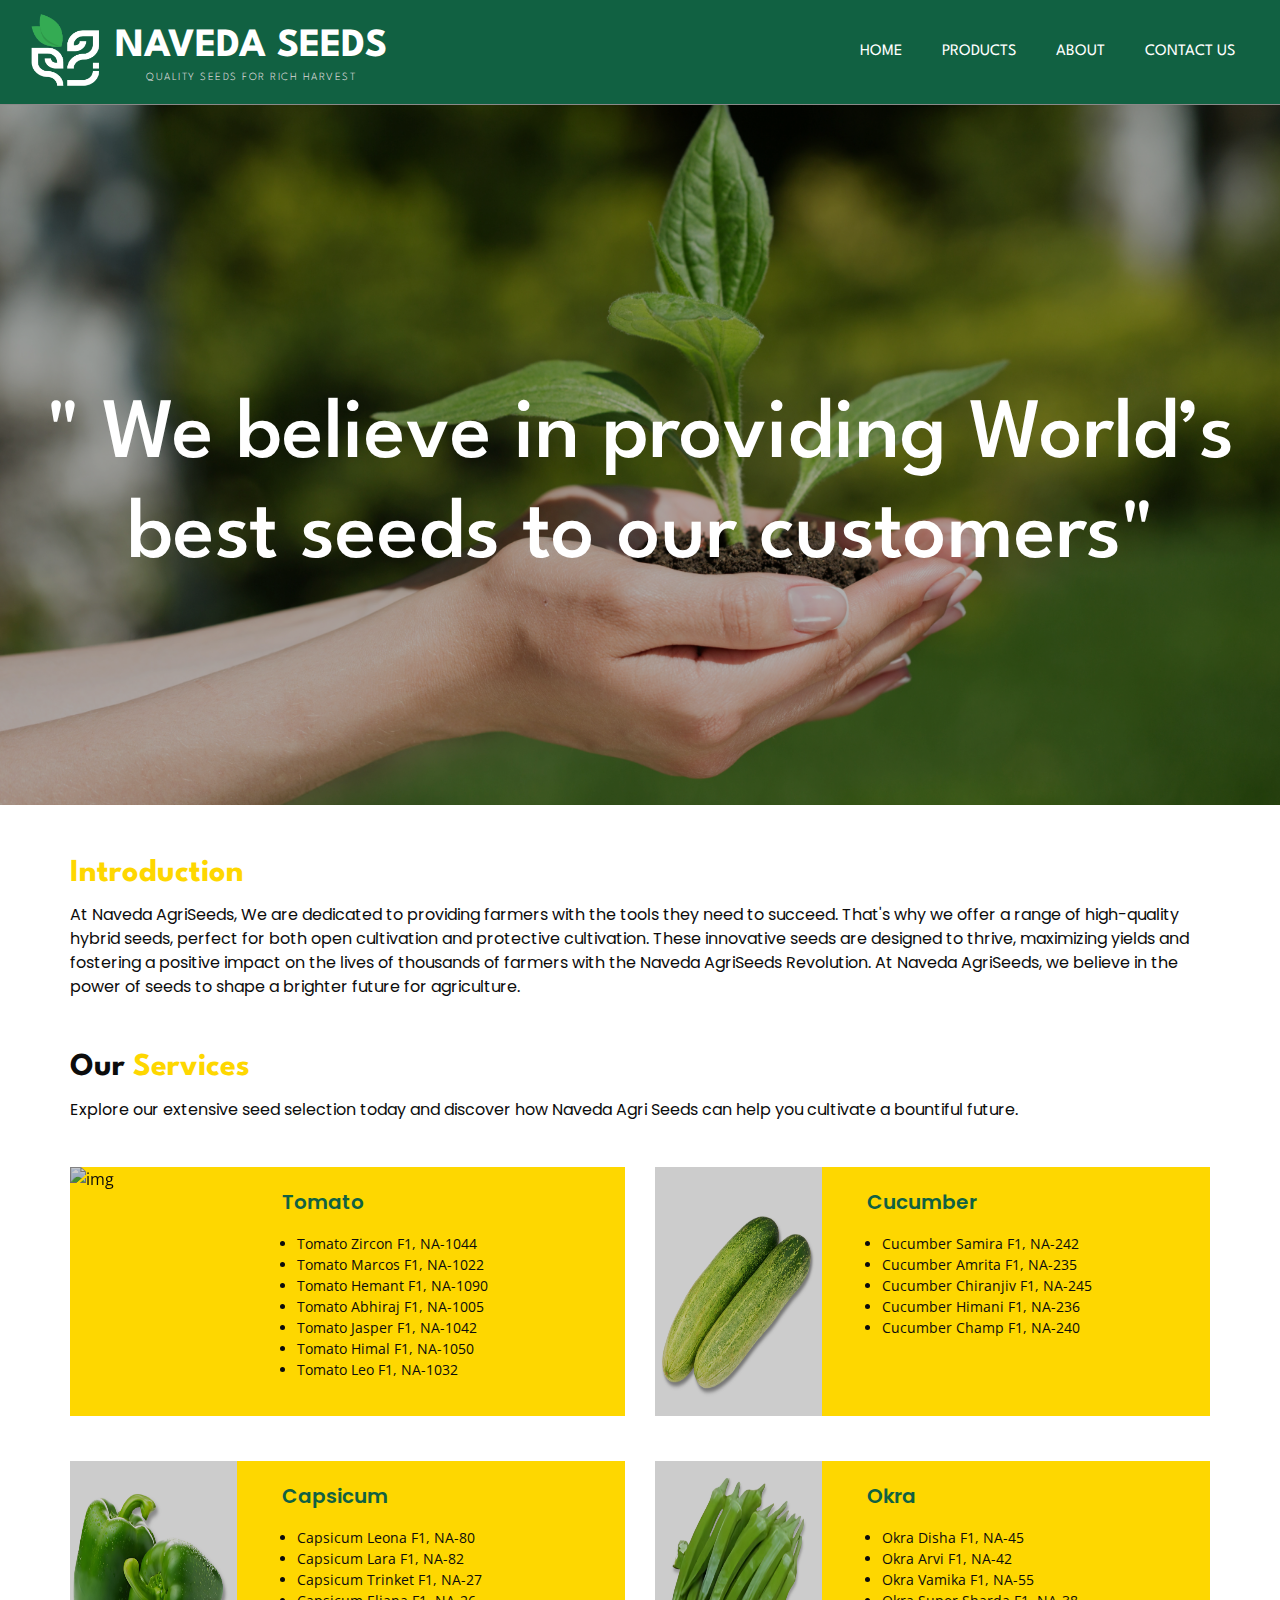
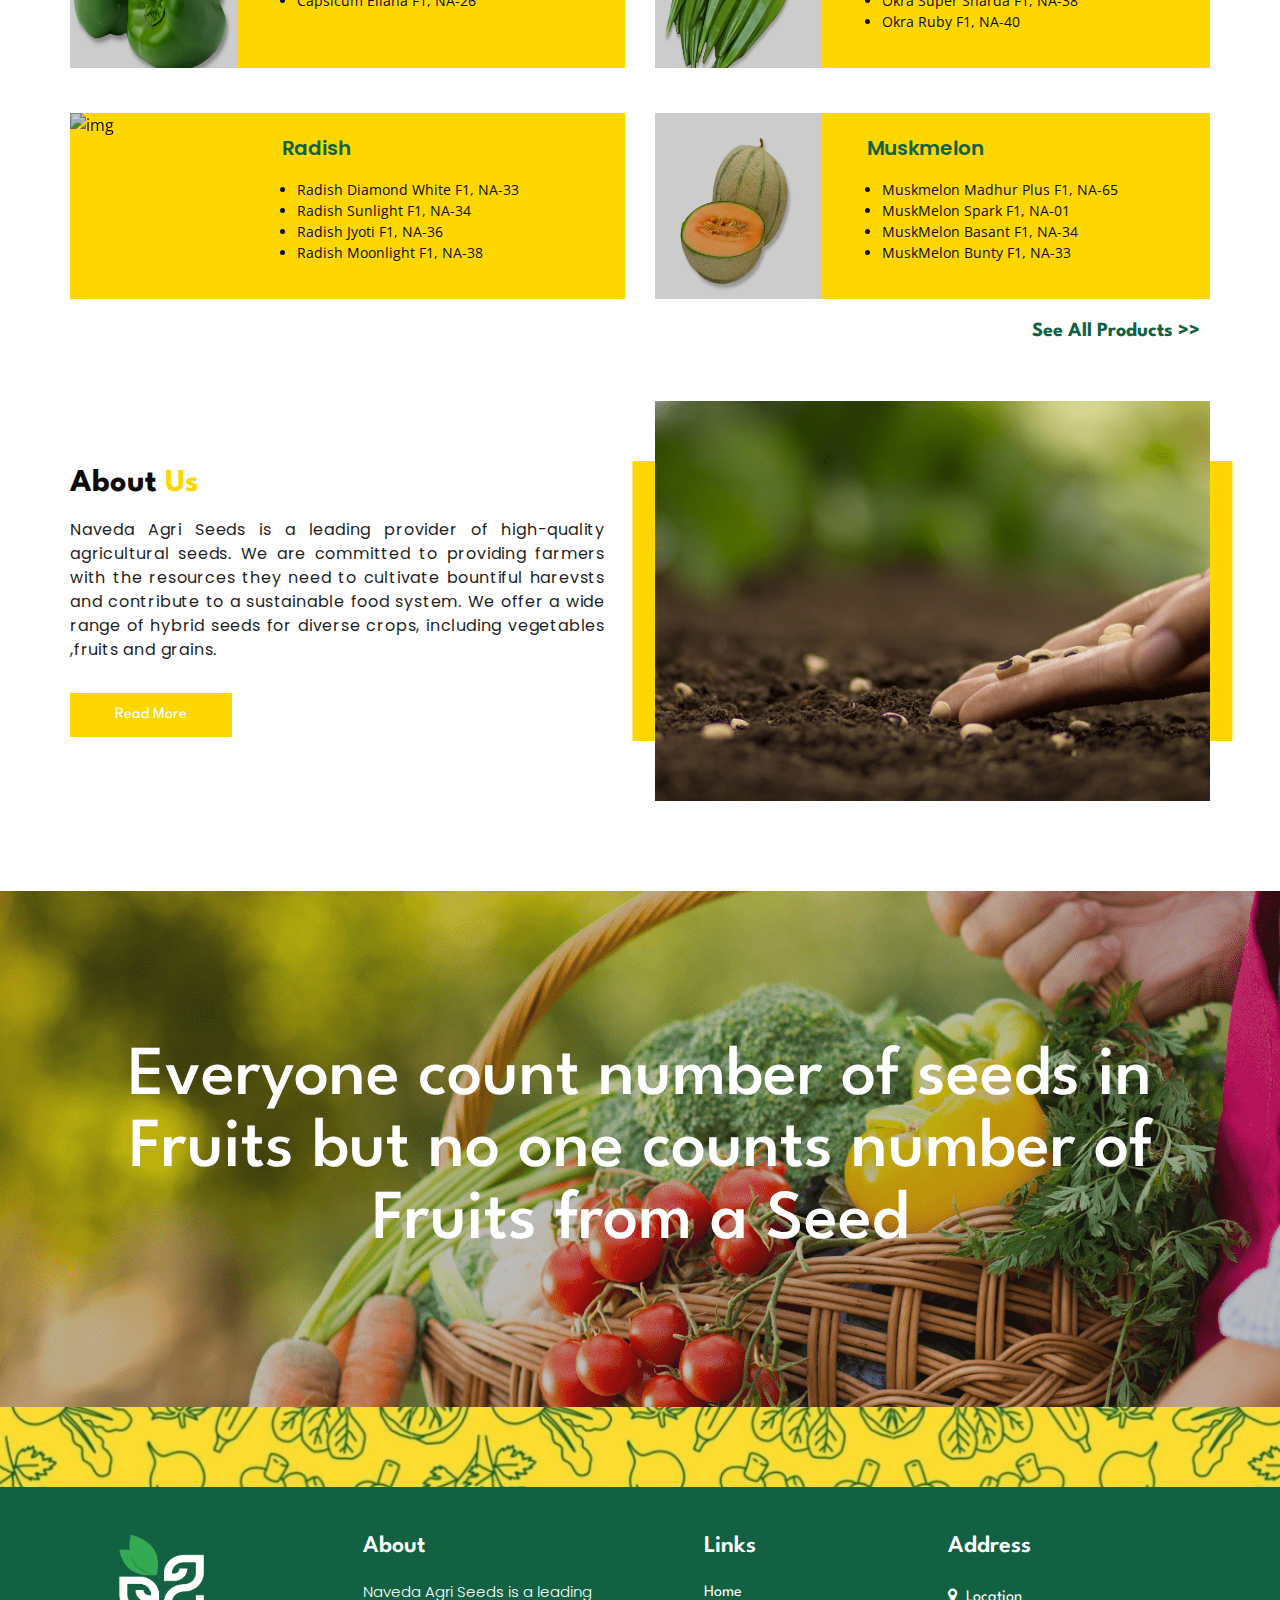
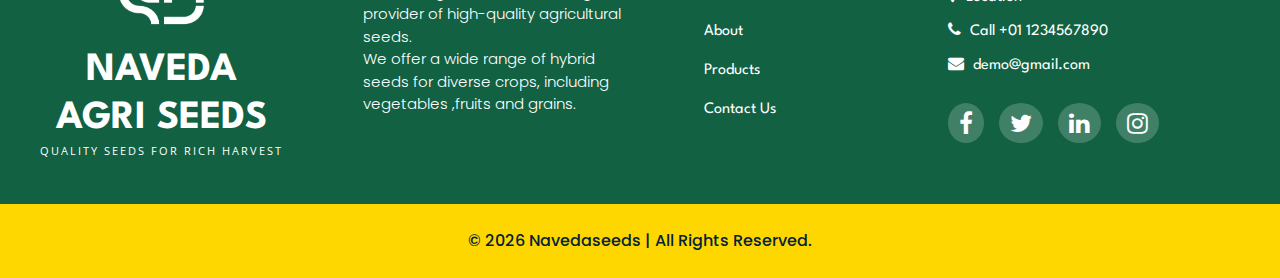
==== commit d38a6156: "Final update the index.html & js file" ====
--- a/index.html
+++ b/index.html
@@ -138,7 +138,7 @@
 
   <!-- service section -->
 
-  <section class="service_section layout_padding">
+  <section class="service_section layout_padding product-section">
     <div class="service_container">
       <div class="container ">
         <div class="heading_container" style="align-items:flex-start;">
@@ -152,103 +152,134 @@
         
         <div class="row">
           
-          <div class="col-md-6 ">
-            <div class="box ">
-              <div class="img-box">
-                <img src="image/home/homepage_services-1.png" class="first-image" alt="img">
-                <img src="image/home/homepage_service_hover-1.png" class="second-image" alt="img hover">
-              </div>
-              <div class="detail-box">
-                <p>
-                  <span>Plant Habit-</span> Tall determinate, <span>Maturity-</span> 60-65 Days, <span>Fruit Shape-</span> Flat round with green shoulder, <span>Fruit Weight (g)-</span> 90-100, <span>Fruit Firmness-</span> Outstanding, <span>Fruit Colour-</span> Deep red, <span>Tolerance-</span> TyLCV, <span>Remarks-</span> Early and acidic taste
-                </p>
-                <a href="">
-                  Read More
-                </a>
-              </div>
-            </div>
-          </div>
-          <div class="col-md-6 ">
-            <div class="box ">
-              <div class="img-box">
-                <img src="image/home/homepage_services-2.png" class="hover-image" alt="img">
-                <span class="hover-text">Capsicum</span>
-              </div>
-              <div class="detail-box">
-                <p>
-                  <span>Plant Habit-</span> Tall determinate, <span>Maturity-</span> 60-65 Days, <span>Fruit Shape-</span> Flat round with green shoulder, <span>Fruit Weight (g)-</span> 90-100, <span>Fruit Firmness-</span> Outstanding, <span>Fruit Colour-</span> Deep red, <span>Tolerance-</span> TyLCV, <span>Remarks-</span> Early and acidic taste
-                </p>
-                <a href="">
-                  Read More
-                </a>
-              </div>
-            </div>
-          </div>
-          <div class="col-md-6 ">
-            <div class="box ">
-              <div class="img-box">
-                <img src="image/home/homepage_services-3.png" class="first-image" alt="img">
-                <img src="image/home/homepage_service_hover-3.png" class="second-image" alt="img hover">
-              </div>
-              <div class="detail-box">
-                <p>
-                  <span>Plant Habit-</span> Strong Vine, good vigour and dark leaf foliage, <span>Maturity-</span> 33-35 Days, <span>Fruit Shape-</span> Cylindrical, <span>Fruit Weight (g)-</span> 200-250, <span>Fruit Cavity-</span> Small, <span>Fruit Colour-</span> Light green, <span>Tolerance-</span> PM & DM, <span>Remarks-</span> Good Keeping Quality
-                </p>
-                
-                <a href="">
-                  Read More
-                </a>
-              </div>
-            </div>
-          </div>
-          <div class="col-md-6 ">
-            <div class="box ">
-              <div class="img-box">
-                <img src="image/home/homepage_services-5.png" class="first-image" alt="img">
-                <img src="image/home/homepage_service_hover-5.png" class="second-image" alt="img hover">
-              </div>
-              <div class="detail-box">
-                <p>
-                  <span>Plant Habit -</span> Tall and high branch, <span>Maturity-</span> 40-45 Days, <span>POD Colour-</span> Dark Green, <span>POD Weight (g)-</span> 15-18, <span>POD Length (cm)-</span> 12-16, <span>Tolerance-</span> YVMV, <span>Remarks-</span> High yielder
-                </p>
-                <a href="">
-                  Read More
-                </a>
-              </div>
-            </div>
-          </div>
-          <div class="col-md-6 ">
-            <div class="box ">
-              <div class="img-box">
-                <img src="image/home/homepage_services-4.png" class="first-image" alt="img">
-                <img src="image/home/homepage_service_hover-4.png" class="second-image" alt="img hover">
-              </div>
-              <div class="detail-box">
-                <p>
-                  <span>Plant Height (cm)-</span> 40-50, <span>Maturity-</span> 35-40 Days from sowing, <span>Root Shape-</span> Semi Cylindrical with smooth surface, <span>Leaf-</span> Medium Green lobed and upright, <span>Root Pungency-</span> Crispy with low pungency, <span>Root Colour-</span> Pure, <span>Root Length (cm)-</span> 20-24 <span>Root Girth-</span> 3.5 to 4 cm, <span>Remarks-</span> Excellent Keeping Quality
-                </p>
-                <a href="">
-                  Read More
-                </a>
-              </div>
-            </div>
-          </div>
-          <div class="col-md-6 ">
-            <div class="box ">
-              <div class="img-box">
-                <img src="image/home/homepage_services-6.png" class="first-image" alt="img">
-                <img src="image/home/homepage_service_hover-6.png" class="second-image" alt="img hover">
-              </div>
-              <div class="detail-box">
-                <p>
-                  <span>Plant Habit-</span> Medium vigorous, <span>Maturity-</span> 60-65 Days, <span>Fruit Shape-</span> Round oval, <span>Fruit Weight (Kg)-</span> 1.4-1.8, <span>Netting Pattern-</span> Netting covered all over the surface, <span>Fruit Flesh-</span> Whitish, <span>Fruit Texture-</span> Good, <span>Fruit Cavity-</span> Medium, <span>TSS(%)-</span> 12.5-13.5,  <span>Tolerance-</span> PM & DM, <span>Remarks-</span> Good Keeping Quality
-                </p>
-                <a href="">
-                  Read More
-                </a>
-              </div>
-            </div>
-          </div>
+         <!---- Tomato ---->
+        <div class="col-md-6 cards tomato">
+          <div class="box ">
+            <div class="img-box">
+              <img src="image/product/Tomato/Tomato Abhiraj  F1, NA-1005.jpg" class="image" alt="img">
+            </div>
+            <div class="detail-box">
+              <p>
+                <span>Tomato</span>
+              </p>
+              <ul>
+                  <li>Tomato Zircon F1, NA-1044</li>
+                  <li>Tomato Marcos F1, NA-1022</li>
+                  <li>Tomato Hemant F1, NA-1090</li>
+                  <li>Tomato Abhiraj F1, NA-1005</li>
+                  <li>Tomato Jasper F1, NA-1042</li>
+                  <li>Tomato Himal F1, NA-1050</li>
+                  <li>Tomato Leo F1, NA-1032</li>
+              </ul>
+            </div>
+          </div>
+        </div>
+
+        <!--- cucumber --->
+        <div class="col-md-6 cards cucumber">
+          <div class="box ">
+            <div class="img-box">
+              <img src="image/product/Cucumber/Cucumber Samira F1, NA-242.jpg" class="image" alt="img">
+            </div>
+            <div class="detail-box">
+              <p>
+                <span>Cucumber</span>
+             </p>
+             <ul>
+                <li>Cucumber Samira F1, NA-242</li>
+                <li>Cucumber Amrita F1, NA-235</li>
+                <li>Cucumber Chiranjiv F1, NA-245</li>
+                <li>Cucumber Himani F1, NA-236</li>
+                <li>Cucumber Champ F1, NA-240</li>
+             </ul>
+            </div>
+          </div>
+        </div>
+
+        <!--- capsicum --->
+        <div class="col-md-6 cards capscium">
+          <div class="box ">
+            <div class="img-box">
+              <img src="image/product/Capscium/Capsicum Leona F1, NA-80.jpg" class="image" alt="img">
+            </div>
+            <div class="detail-box">
+              <p>
+                <span>Capsicum</span>
+              </p>
+              <ul>
+                  <li>Capsicum Leona F1, NA-80</li>
+                  <li>Capsicum Lara F1, NA-82</li>
+                  <li>Capsicum Trinket F1, NA-27</li>
+                  <li>Capsicum Eliana F1, NA-26</li>
+              </ul>
+            </div>
+          </div>
+        </div>
+
+        <!---- okra ---->
+        <div class="col-md-6 cards okra">
+          <div class="box ">
+            <div class="img-box">
+              <img src="image/product/Okra/Okra Vamika F1, NA-55.jpg" class="image" alt="img">
+            </div>
+            <div class="detail-box">
+              <p>
+                <span>Okra</span>
+              </p>
+              <ul>
+                  <li>Okra Disha F1, NA-45</li>
+                  <li>Okra Arvi F1, NA-42</li>
+                  <li>Okra Vamika F1, NA-55</li>
+                  <li>Okra Super Sharda F1, NA-38</li>
+                  <li>Okra Ruby F1, NA-40</li>
+              </ul>
+            </div>
+          </div>
+        </div>
+
+       
+
+        <!---- radish ---->
+        <div class="col-md-6 cards radish">
+          <div class="box ">
+            <div class="img-box">
+              <img src="image/product/Radish/Radish Moonlight F1, NA-38.jpg" class="image" alt="img">
+            </div>
+            <div class="detail-box">
+              <p>
+                <span>Radish</span>
+              </p>
+              <ul>
+                 <li>Radish Diamond White F1, NA-33</li>
+                 <li>Radish Sunlight F1, NA-34</li>
+                 <li>Radish Jyoti F1, NA-36</li>
+                 <li>Radish Moonlight F1, NA-38</li>
+              </ul>
+            </div>
+          </div>
+        </div>
+
+         <!-- musk-melon -->
+         <div class="col-md-6 cards musk-melon">
+          <div class="box ">
+            <div class="img-box">
+              <img src="image/product/Musk Melon/Muskmelon Madhur Plus F1, NA-65.jpg" class="image" alt="img">
+            </div>
+            <div class="detail-box">
+              <p>
+                <span>Muskmelon</span>
+              </p>
+              <ul>
+                 <li>Muskmelon Madhur Plus F1, NA-65</li>
+                 <li>MuskMelon Spark F1, NA-01</li>
+                 <li>MuskMelon Basant F1, NA-34</li>
+                 <li>MuskMelon Bunty F1, NA-33</li>
+              </ul>
+            </div>
+          </div>
+        </div>
+
+
         </div>
         <div class="row" style="justify-content:flex-end; margin:20px 10px 0px 0px; ">
             <a href="/product.html" style="color:var(--secondary-color)"><h5 ><b>See All Products >></b></h5></a>
--- a/css/style.css
+++ b/css/style.css
@@ -228,8 +228,9 @@
   color: #FED700;;
 }
 
-.active {
+.nav-link.active {
   color: #FED700;;
+
 }
 
 .custom_nav-container .nav_search-btn {
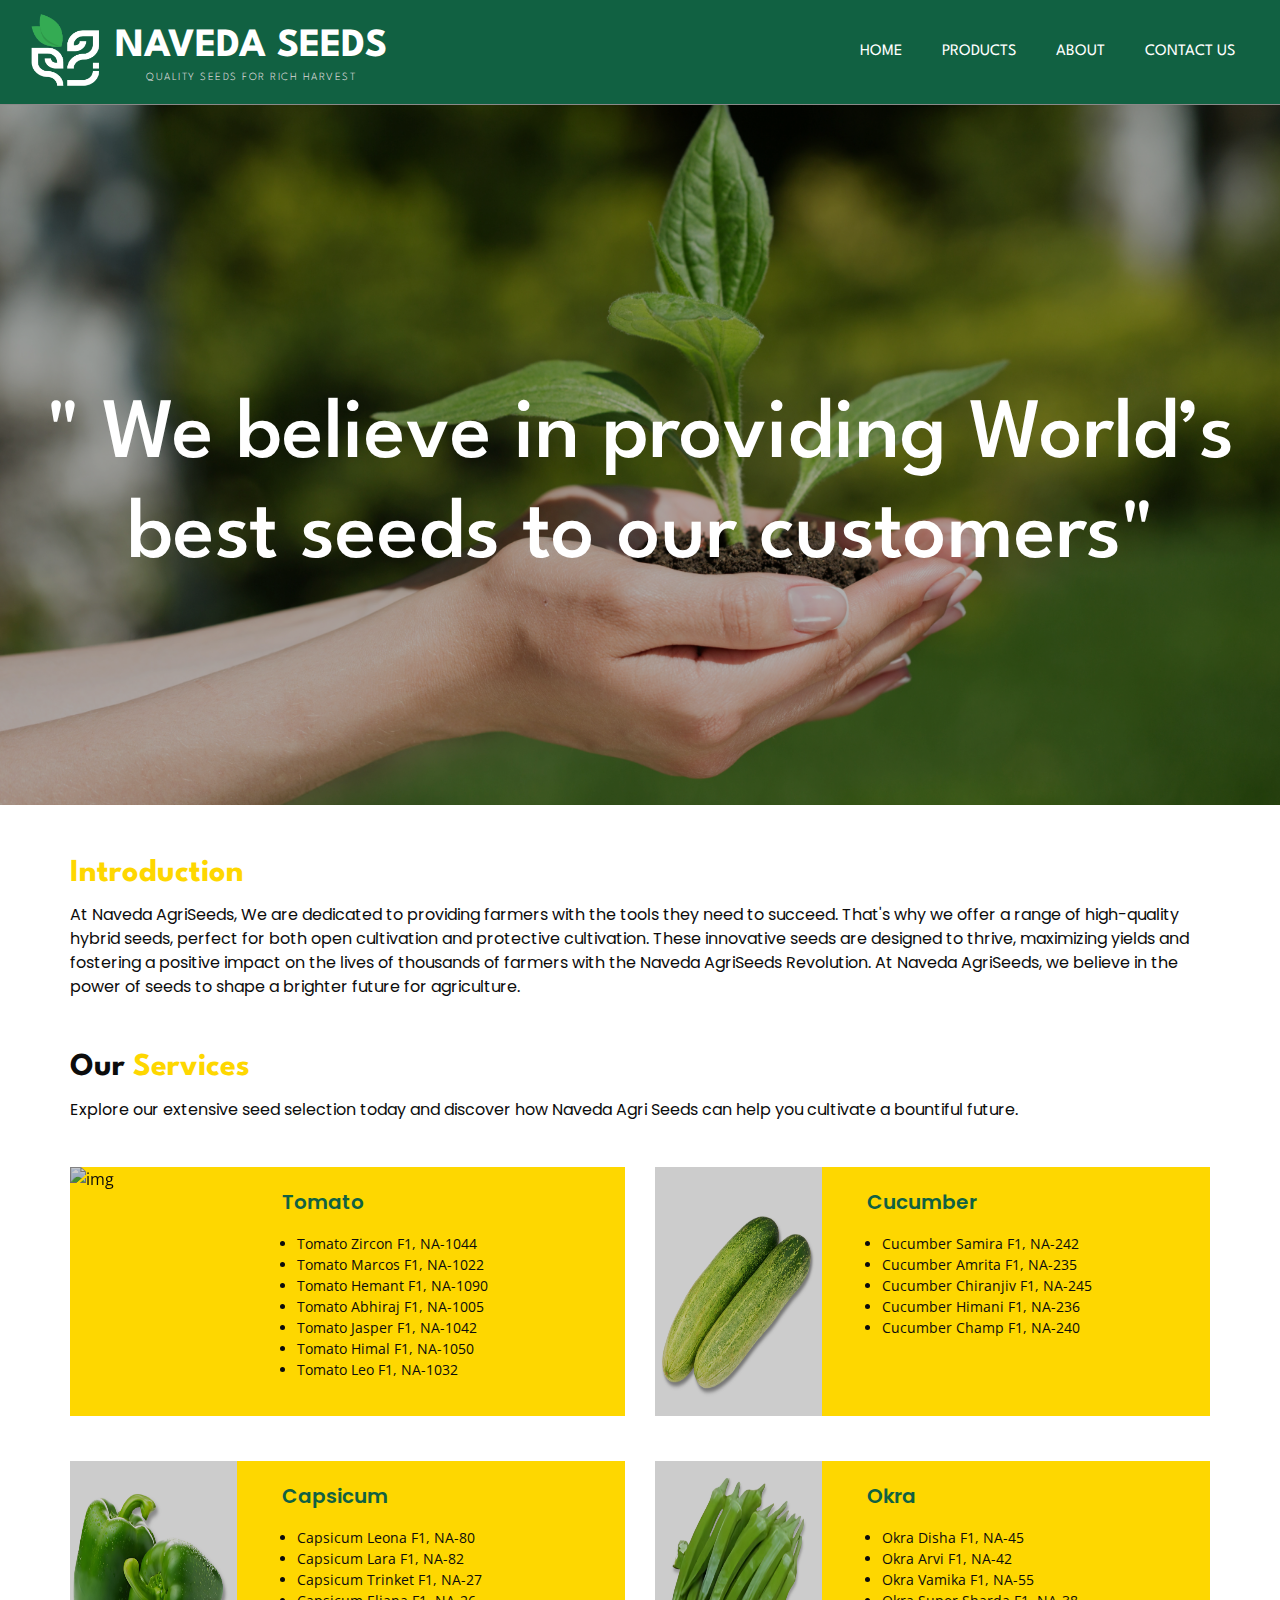
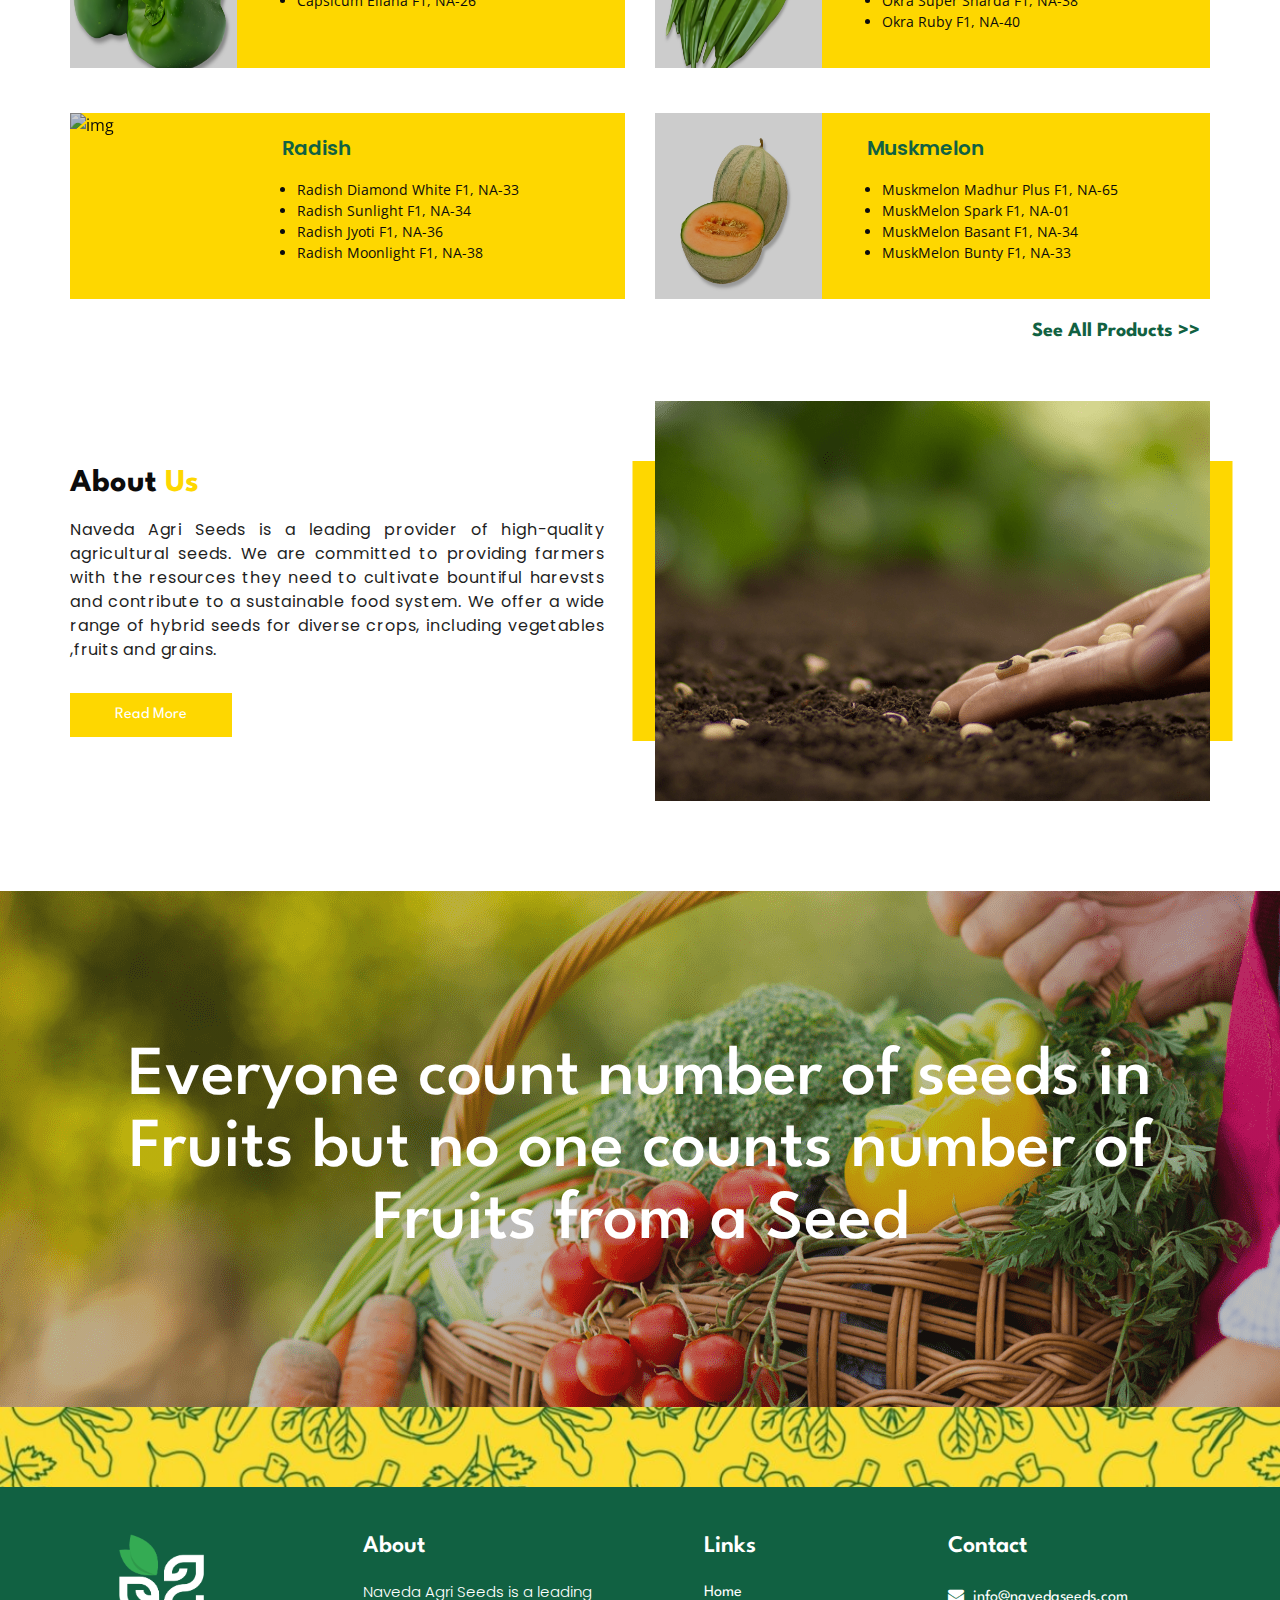
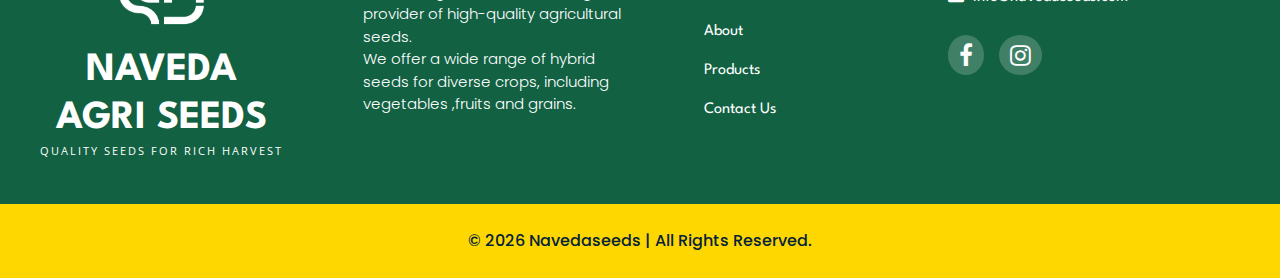
==== commit 6d1a16aa: "update all pages" ====
--- a/index.html
+++ b/index.html
@@ -408,10 +408,10 @@
         <div class="col-md-6 col-lg-3 info_col widget-4">
           <div class="info_contact ">
             <h4>
-              Address
+              Contact
             </h4>
             <div class="contact_link_box">
-              <a href="">
+              <!-- <a href="">
                 <i class="fa fa-map-marker" aria-hidden="true"></i>
                 <span>
                   Location
@@ -422,11 +422,11 @@
                 <span>
                   Call +01 1234567890
                 </span>
-              </a>
+              </a> -->
               <a href="">
                 <i class="fa fa-envelope" aria-hidden="true"></i>
                 <span>
-                  demo@gmail.com
+                  info@navedaseeds.com
                 </span>
               </a>
             </div>
@@ -434,12 +434,6 @@
           <div class="info_social">
             <a href="">
               <i class="fa fa-facebook" aria-hidden="true"></i>
-            </a>
-            <a href="">
-              <i class="fa fa-twitter" aria-hidden="true"></i>
-            </a>
-            <a href="">
-              <i class="fa fa-linkedin" aria-hidden="true"></i>
             </a>
             <a href="">
               <i class="fa fa-instagram" aria-hidden="true"></i>
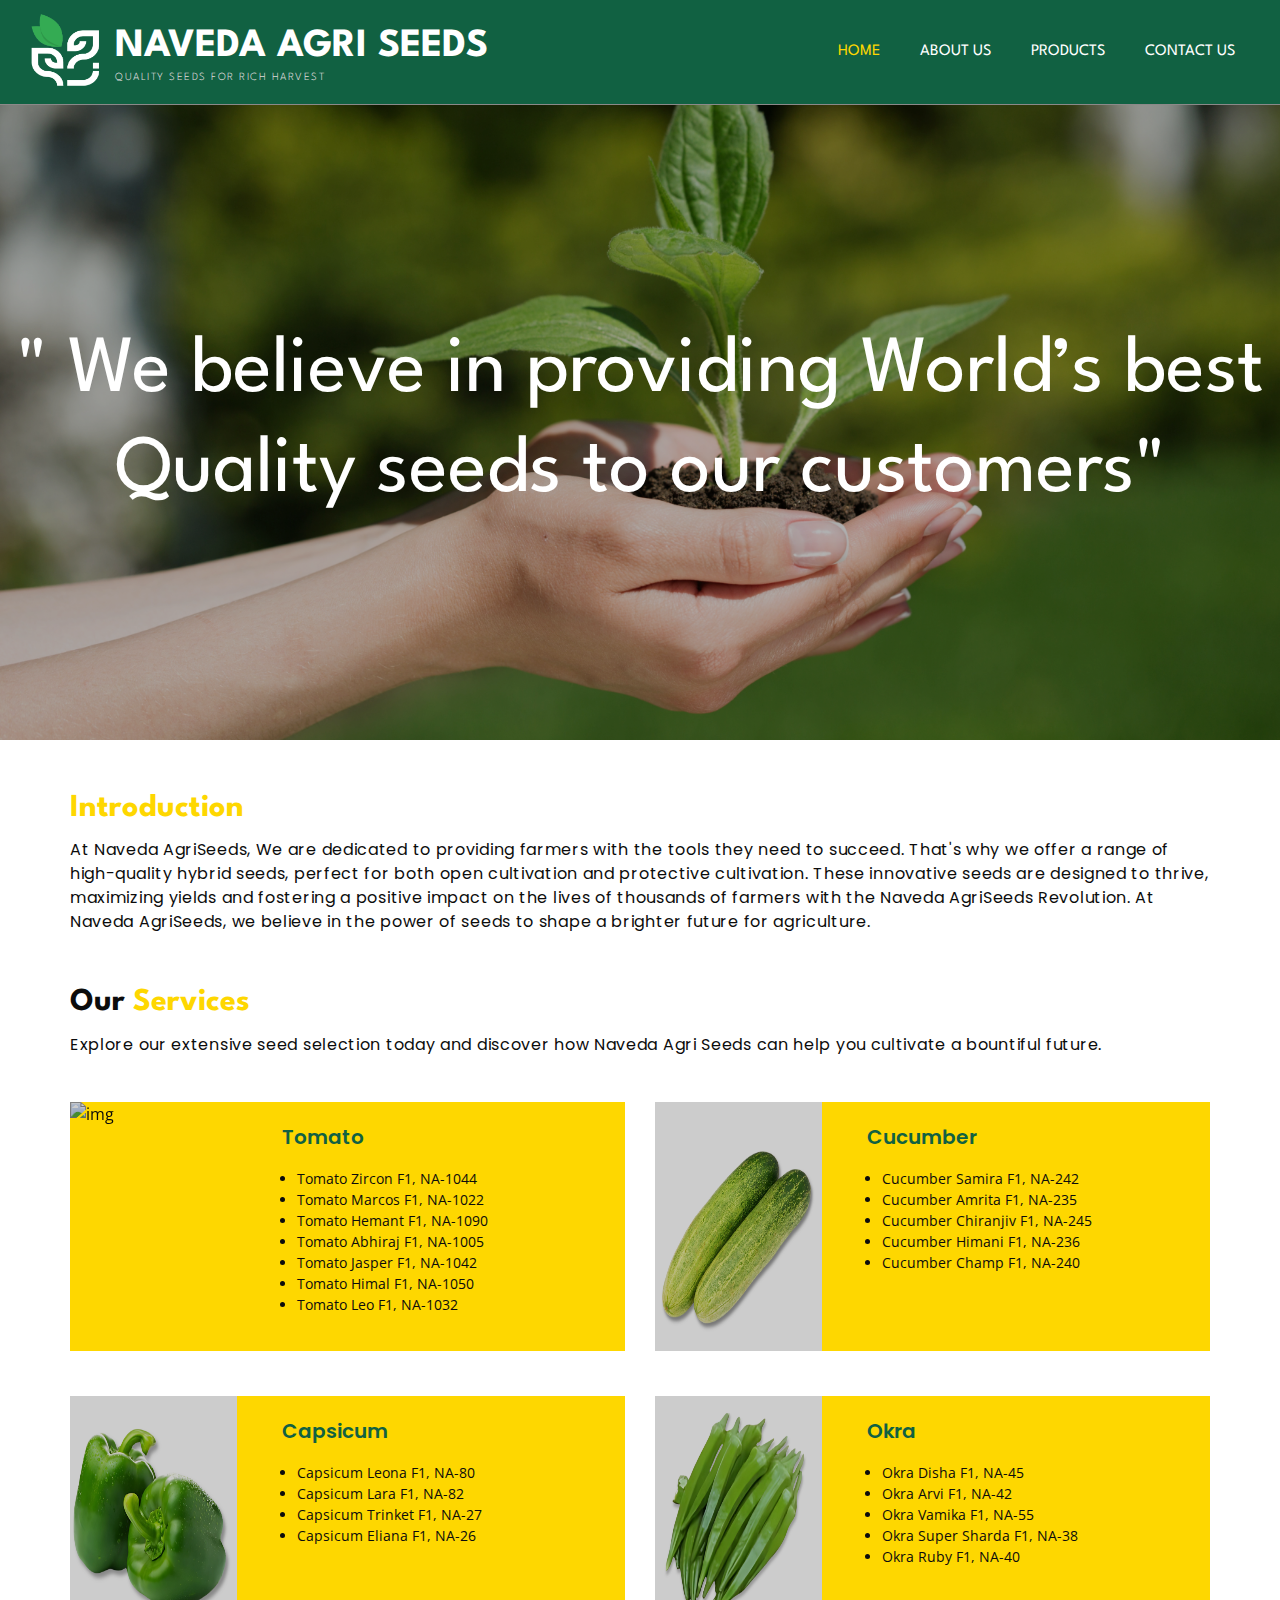
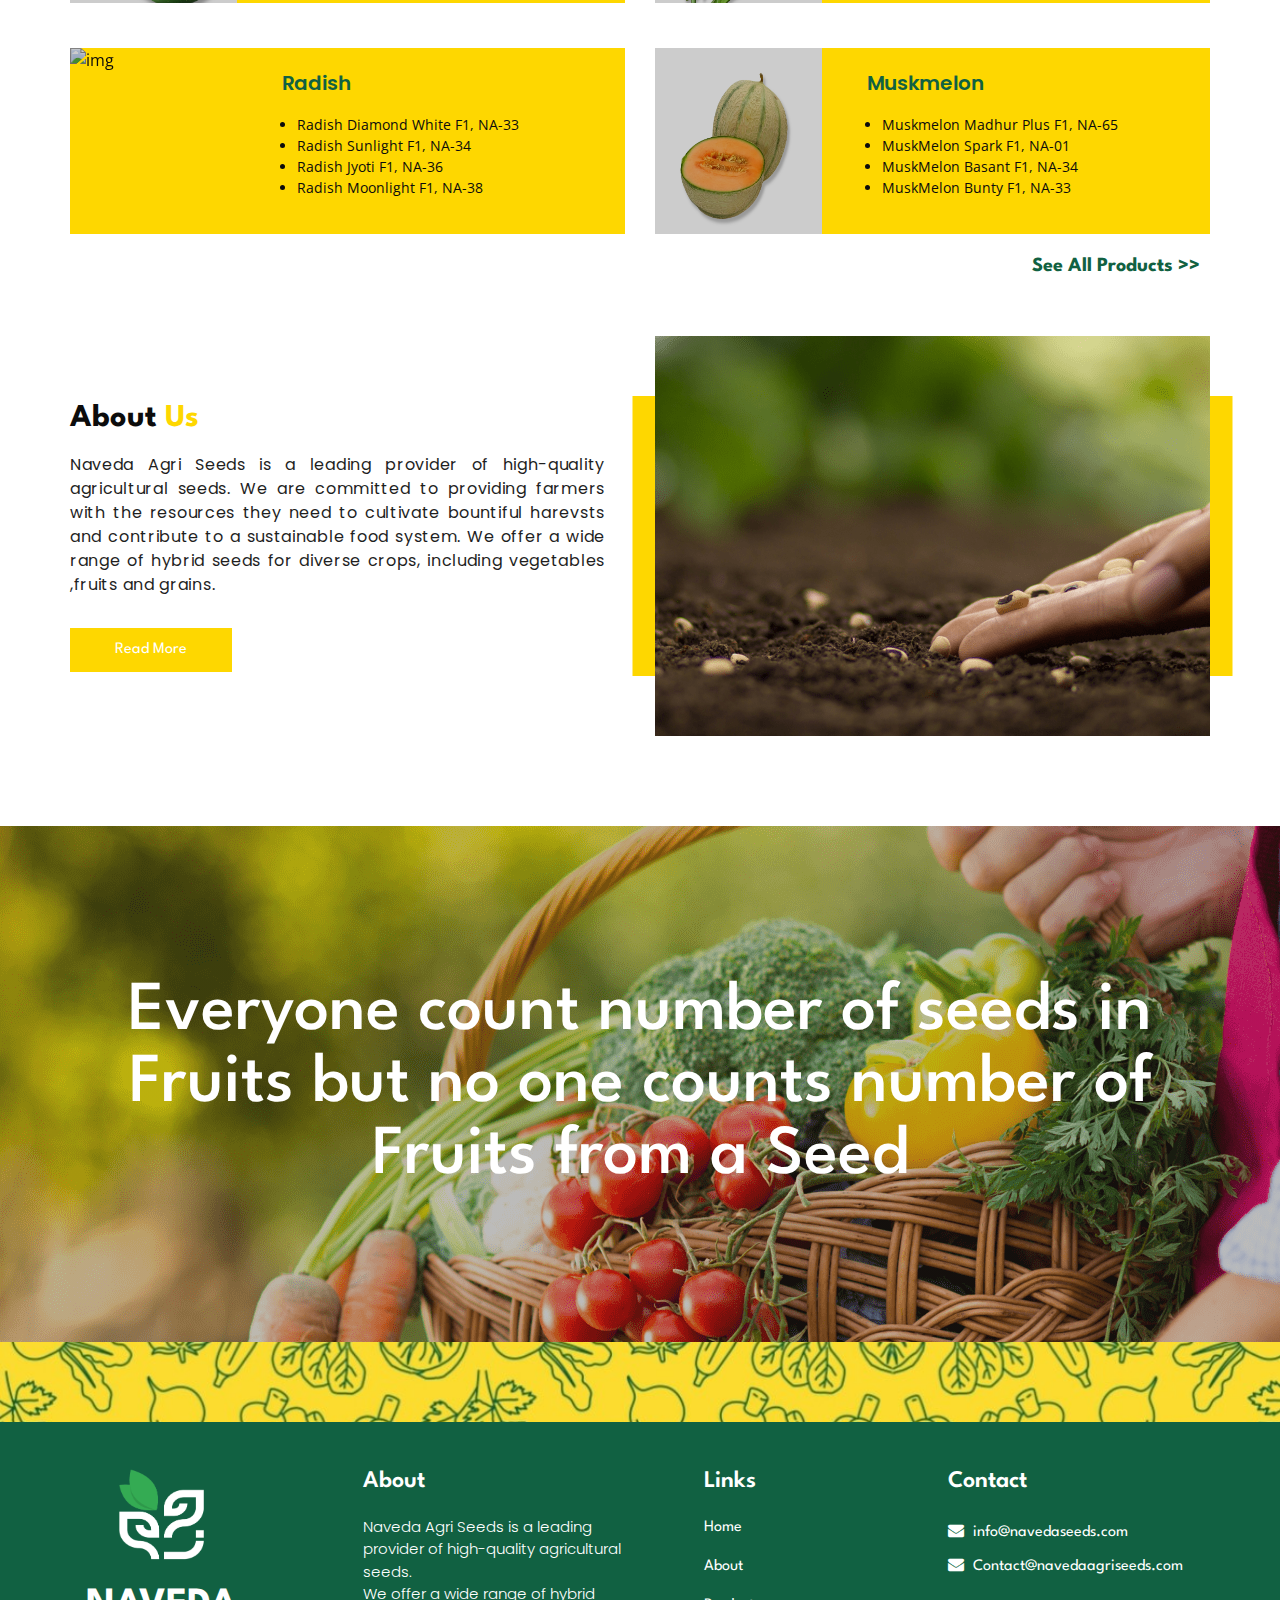
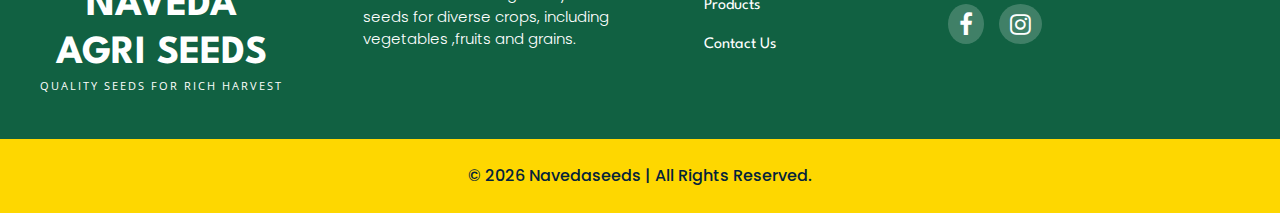
==== commit db245250: "update pages" ====
--- a/index.html
+++ b/index.html
@@ -58,7 +58,7 @@
         <img src="image/ns-logo.png" width="80" height="80">
           <a class="navbar-brand" href="index.html">
             <div class="logo-heading">
-              NAVEDA SEEDS
+              NAVEDA AGRI SEEDS 
             </div>
           
             <div class="logo-sub-heading">
@@ -71,7 +71,14 @@
       <div class="mobile-icon" style="display:none;">
           <img src="image/ns-logo.png" width="45" height="45">
            <a class="navbar-brand" href="index.html">
-            <img src="image/ns-text-image.png" width="190">
+            <!-- <img src="image/ns-text-image.png" width="190"> -->
+            <div class="logo-heading">
+              NAVEDA AGRI SEEDS 
+            </div>
+          
+            <div class="logo-sub-heading">
+              QUALITY SEEDS FOR RICH HARVEST
+            </div>
           </a>
        </div>
 
@@ -82,16 +89,16 @@
         <div class="collapse navbar-collapse" id="navbarSupportedContent">
           <ul class="navbar-nav  ">
             <li class="nav-item ">
-              <a class="nav-link" href="index.html">Home <span class="sr-only">(current)</span></a>
+              <a class="nav-link" href="/index.html">Home <span class="sr-only">(current)</span></a>
             </li>
             <li class="nav-item">
-              <a class="nav-link" href="product.html">Products</a>
+              <a class="nav-link" href="/about.html"> About us</a>
             </li>
             <li class="nav-item">
-              <a class="nav-link" href="about.html"> About</a>
+              <a class="nav-link" href="/product.html">Products</a>
             </li>
             <li class="nav-item">
-              <a class="nav-link" href="contact.html">Contact Us</a>
+              <a class="nav-link" href="/contact.html">Contact Us</a>
             </li>
            
           </ul>
@@ -103,19 +110,19 @@
 <!-- end header section -->
 </div>
 
-    <!-- hero section -->
-    <section class="hero_section hero-section service_section layout_padding ">
-
-      <div class="image-container">
-          <img src="image/hero-images/hero-image-1.png" alt="Image 1" class="image" >
-          <img src="image/hero-images/hero-image-2.png" alt="Image 2" class="image">
-          <img src="image/hero-images/hero-image-3.png" alt="Image 3" class="image" >
-          <img src="image/hero-images/hero-image-4.png" alt="Image 4" class="image">
-          <img src="image/hero-images/hero-image-5.png" alt="Image 5" class="image" >
-          
-          <h1 class="overlay-text" >" We believe in providing World’s best seeds to our customers"</h1>
-     </div>
-     </section>
+  <!-- hero section -->
+  <section class="hero_section hero-section service_section layout_padding " style="padding-top:40px;">
+
+    <div class="image-container">
+        <img src="image/hero-images/hero-image-1.png" alt="Image 1" class="image" >
+        <img src="image/hero-images/hero-image-2.png" alt="Image 2" class="image">
+        <img src="image/hero-images/hero-image-3.png" alt="Image 3" class="image" >
+        <img src="image/hero-images/hero-image-4.png" alt="Image 4" class="image">
+        <img src="image/hero-images/hero-image-5.png" alt="Image 5" class="image" >
+        
+        <h1 class="overlay-text" >" We believe in providing World’s best Quality seeds to our customers"</h1>
+  </div>
+  </section>
 
     
     <!-- service section -->
@@ -156,7 +163,7 @@
         <div class="col-md-6 cards tomato">
           <div class="box ">
             <div class="img-box">
-              <img src="image/product/Tomato/Tomato Abhiraj  F1, NA-1005.jpg" class="image" alt="img">
+              <img src="image/product/Tomato/Tomato Abhiraj  F1, NA-1005.jpg" class="image" loading="lazy" alt="img">
             </div>
             <div class="detail-box">
               <p>
@@ -179,7 +186,7 @@
         <div class="col-md-6 cards cucumber">
           <div class="box ">
             <div class="img-box">
-              <img src="image/product/Cucumber/Cucumber Samira F1, NA-242.jpg" class="image" alt="img">
+              <img src="image/product/Cucumber/Cucumber Samira F1, NA-242.jpg" loading="lazy" class="image" alt="img">
             </div>
             <div class="detail-box">
               <p>
@@ -200,7 +207,7 @@
         <div class="col-md-6 cards capscium">
           <div class="box ">
             <div class="img-box">
-              <img src="image/product/Capscium/Capsicum Leona F1, NA-80.jpg" class="image" alt="img">
+              <img src="image/product/Capscium/Capsicum Leona F1, NA-80.jpg" loading="lazy" class="image" alt="img">
             </div>
             <div class="detail-box">
               <p>
@@ -220,7 +227,7 @@
         <div class="col-md-6 cards okra">
           <div class="box ">
             <div class="img-box">
-              <img src="image/product/Okra/Okra Vamika F1, NA-55.jpg" class="image" alt="img">
+              <img src="image/product/Okra/Okra Vamika F1, NA-55.jpg" loading="lazy" class="image" alt="img">
             </div>
             <div class="detail-box">
               <p>
@@ -243,7 +250,7 @@
         <div class="col-md-6 cards radish">
           <div class="box ">
             <div class="img-box">
-              <img src="image/product/Radish/Radish Moonlight F1, NA-38.jpg" class="image" alt="img">
+              <img src="image/product/Radish/Radish Moonlight F1, NA-38.jpg" loading="lazy" class="image" alt="img">
             </div>
             <div class="detail-box">
               <p>
@@ -263,7 +270,7 @@
          <div class="col-md-6 cards musk-melon">
           <div class="box ">
             <div class="img-box">
-              <img src="image/product/Musk Melon/Muskmelon Madhur Plus F1, NA-65.jpg" class="image" alt="img">
+              <img src="image/product/Musk Melon/Muskmelon Madhur Plus F1, NA-65.jpg" loading="lazy" class="image" alt="img">
             </div>
             <div class="detail-box">
               <p>
@@ -427,6 +434,12 @@
                 <i class="fa fa-envelope" aria-hidden="true"></i>
                 <span>
                   info@navedaseeds.com
+                </span>
+              </a>
+              <a href="">
+                <i class="fa fa-envelope" aria-hidden="true"></i>
+                <span>
+                  Contact@navedaagriseeds.com
                 </span>
               </a>
             </div>
--- a/css/style.css
+++ b/css/style.css
@@ -73,6 +73,7 @@
 .heading_container p {
   margin-top: 10px;
   margin-bottom: 0;
+  letter-spacing:0.7px;
 }
 
 .heading_container.heading_center {
@@ -115,6 +116,14 @@
 
 .sub_page .hero_area {
   min-height: auto;
+}
+
+.header_section {
+  position: fixed;
+  top: 0px;
+  left: 0px;
+  width: 100%;
+  z-index: 100;
 }
 
 .sub_page .header_section {
@@ -194,7 +203,7 @@
   color:#dfdbdb;
   letter-spacing: 1.5px; 
   font-weight:300;
-  text-align:center;
+  text-align:left;
   margin-top:-8px;
 }
 
@@ -582,7 +591,7 @@
   margin-top: 15px;
   text-align:justify;
   padding-right:20px;
-  letter-spacing: 0.8px;
+  letter-spacing: 0.7px;
 }
 
 .about_section .detail-box a {
@@ -1104,11 +1113,12 @@
 /* overlay text on hero image */
 .service_section .image-container .overlay-text{
   color:white;
-  font-size:86px;
+  font-size:81px;
   text-align:center;
   position:absolute;
   bottom:30%;
   line-height:100px;
+  font-weight:400;
 }
 
 /* hero image black overlay  */
@@ -1180,13 +1190,23 @@
   
 
 @media (max-width:767px){
-  .default-icon{
-      display:none!important;
-  }
-  
-  .mobile-icon{
-      display:flex!important;
-  }
+      .default-icon{
+          display:none!important;
+      }
+      
+      .mobile-icon{
+          display:flex!important;
+      }
+
+      
+    .header_section .header_bottom .logo-heading {
+      Font-size: 18px;
+    }
+
+    .header_section .header_bottom .logo-sub-heading {
+      Font-size: 8px;
+      margin-top: -3px;
+    }
   }
 
 
@@ -1360,6 +1380,7 @@
     /* homepage > introduction */
     .service_section .heading_container p {
       font-size:13px;
+      
     }
 
     .service_section .heading_container h2 {
@@ -1818,3 +1839,4 @@
 
 
 
+
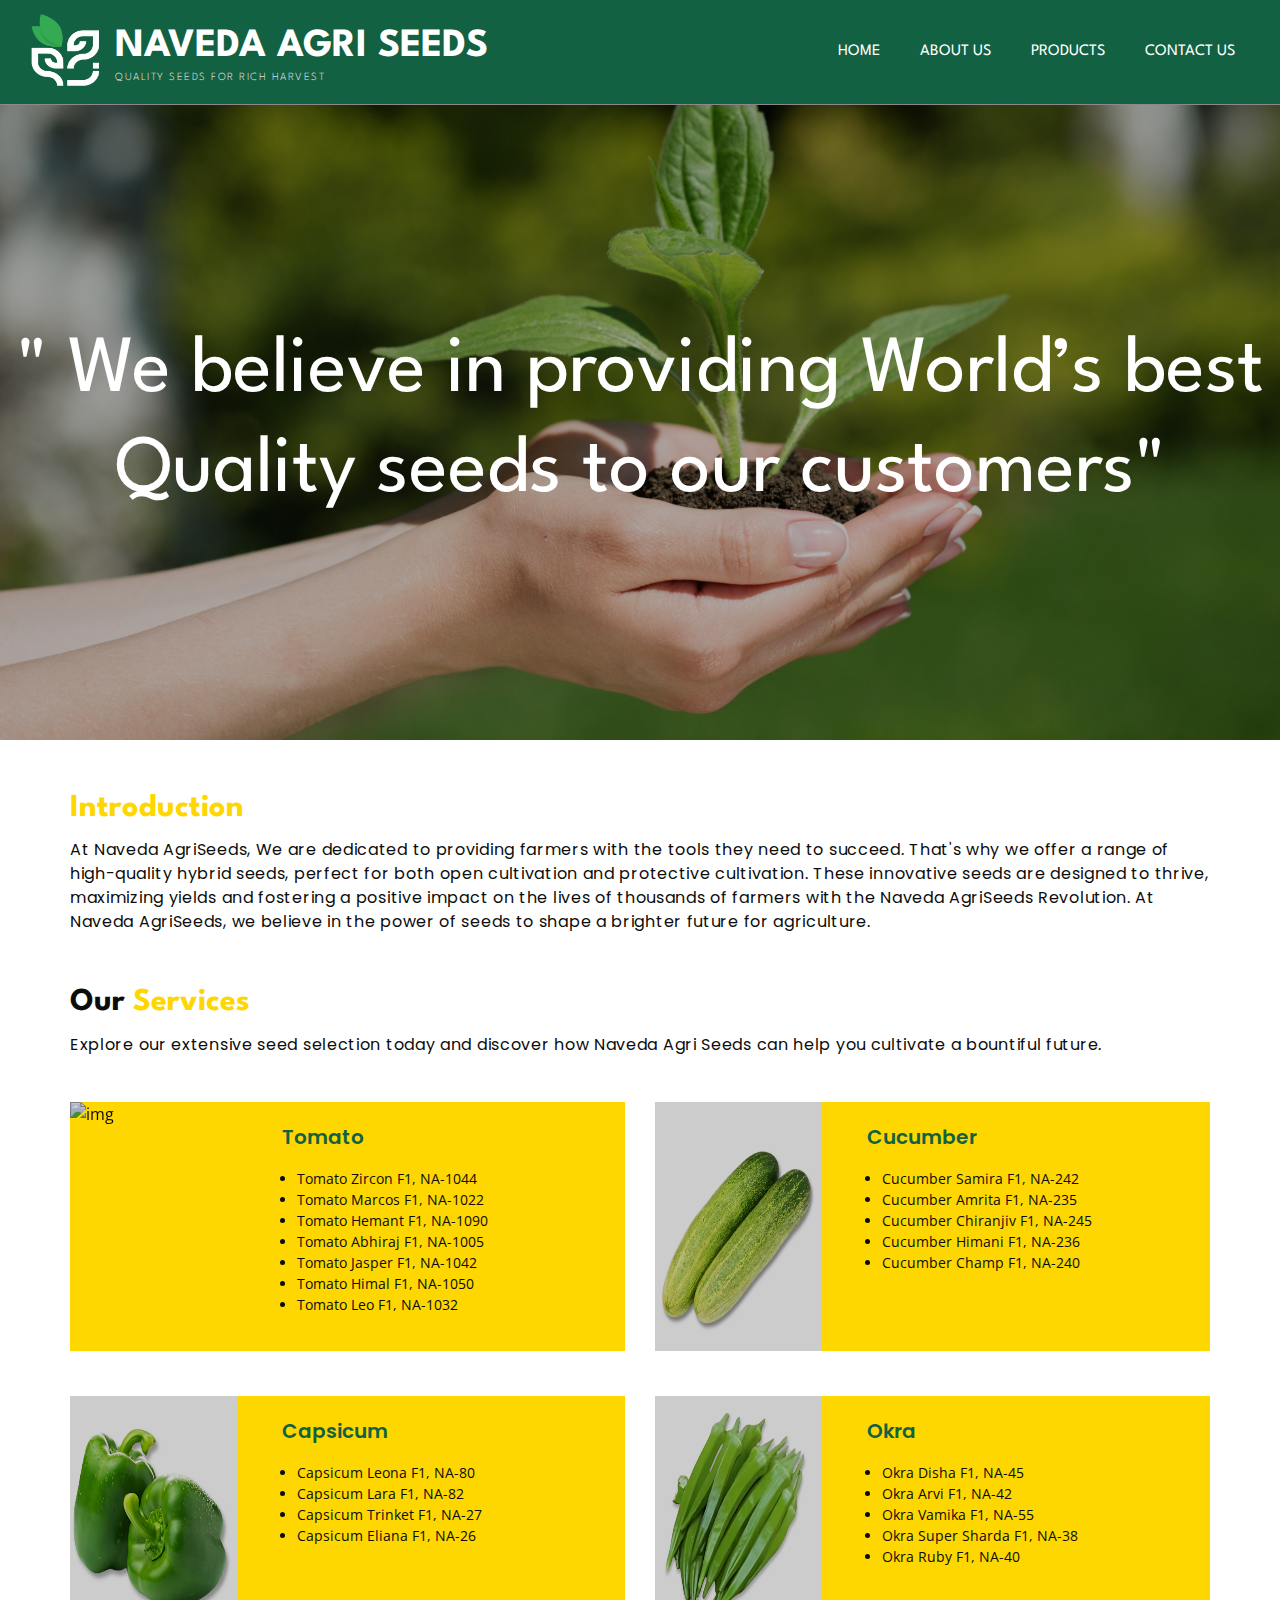
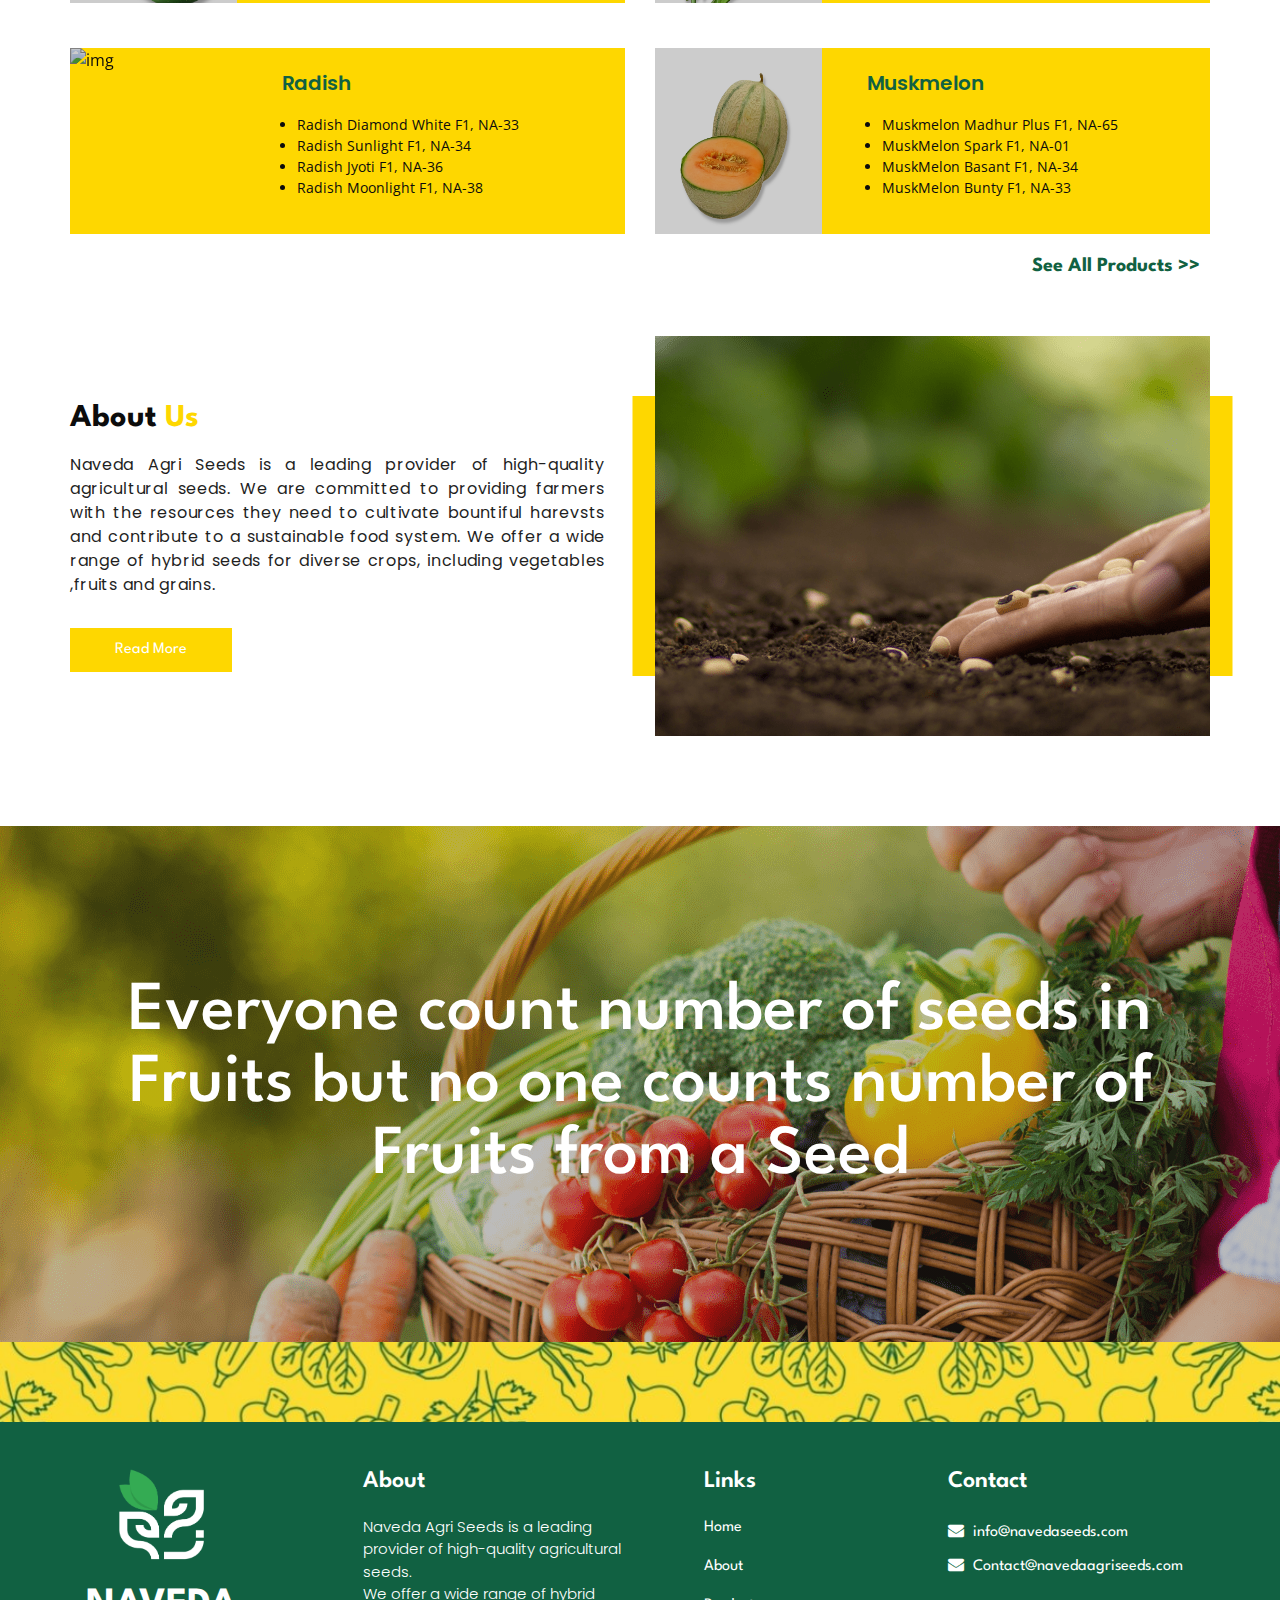
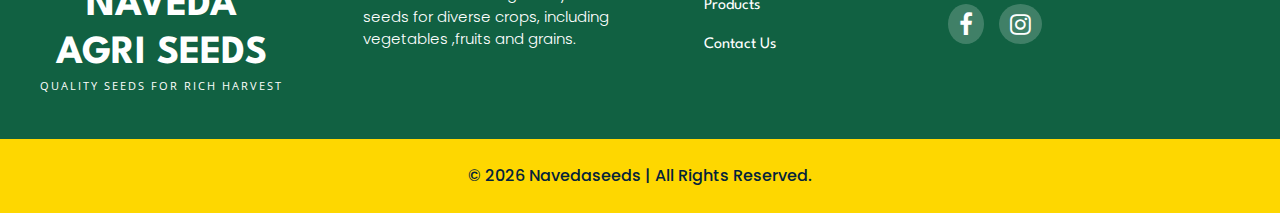
==== commit 934f49d5: "update navbar for all pages" ====
--- a/index.html
+++ b/index.html
@@ -89,16 +89,16 @@
         <div class="collapse navbar-collapse" id="navbarSupportedContent">
           <ul class="navbar-nav  ">
             <li class="nav-item ">
-              <a class="nav-link" href="/index.html">Home <span class="sr-only">(current)</span></a>
+              <a class="nav-link" href="index.html">Home <span class="sr-only">(current)</span></a>
             </li>
             <li class="nav-item">
-              <a class="nav-link" href="/about.html"> About us</a>
+              <a class="nav-link" href="about.html"> About us</a>
             </li>
             <li class="nav-item">
-              <a class="nav-link" href="/product.html">Products</a>
+              <a class="nav-link" href="product.html">Products</a>
             </li>
             <li class="nav-item">
-              <a class="nav-link" href="/contact.html">Contact Us</a>
+              <a class="nav-link" href="contact.html">Contact Us</a>
             </li>
            
           </ul>
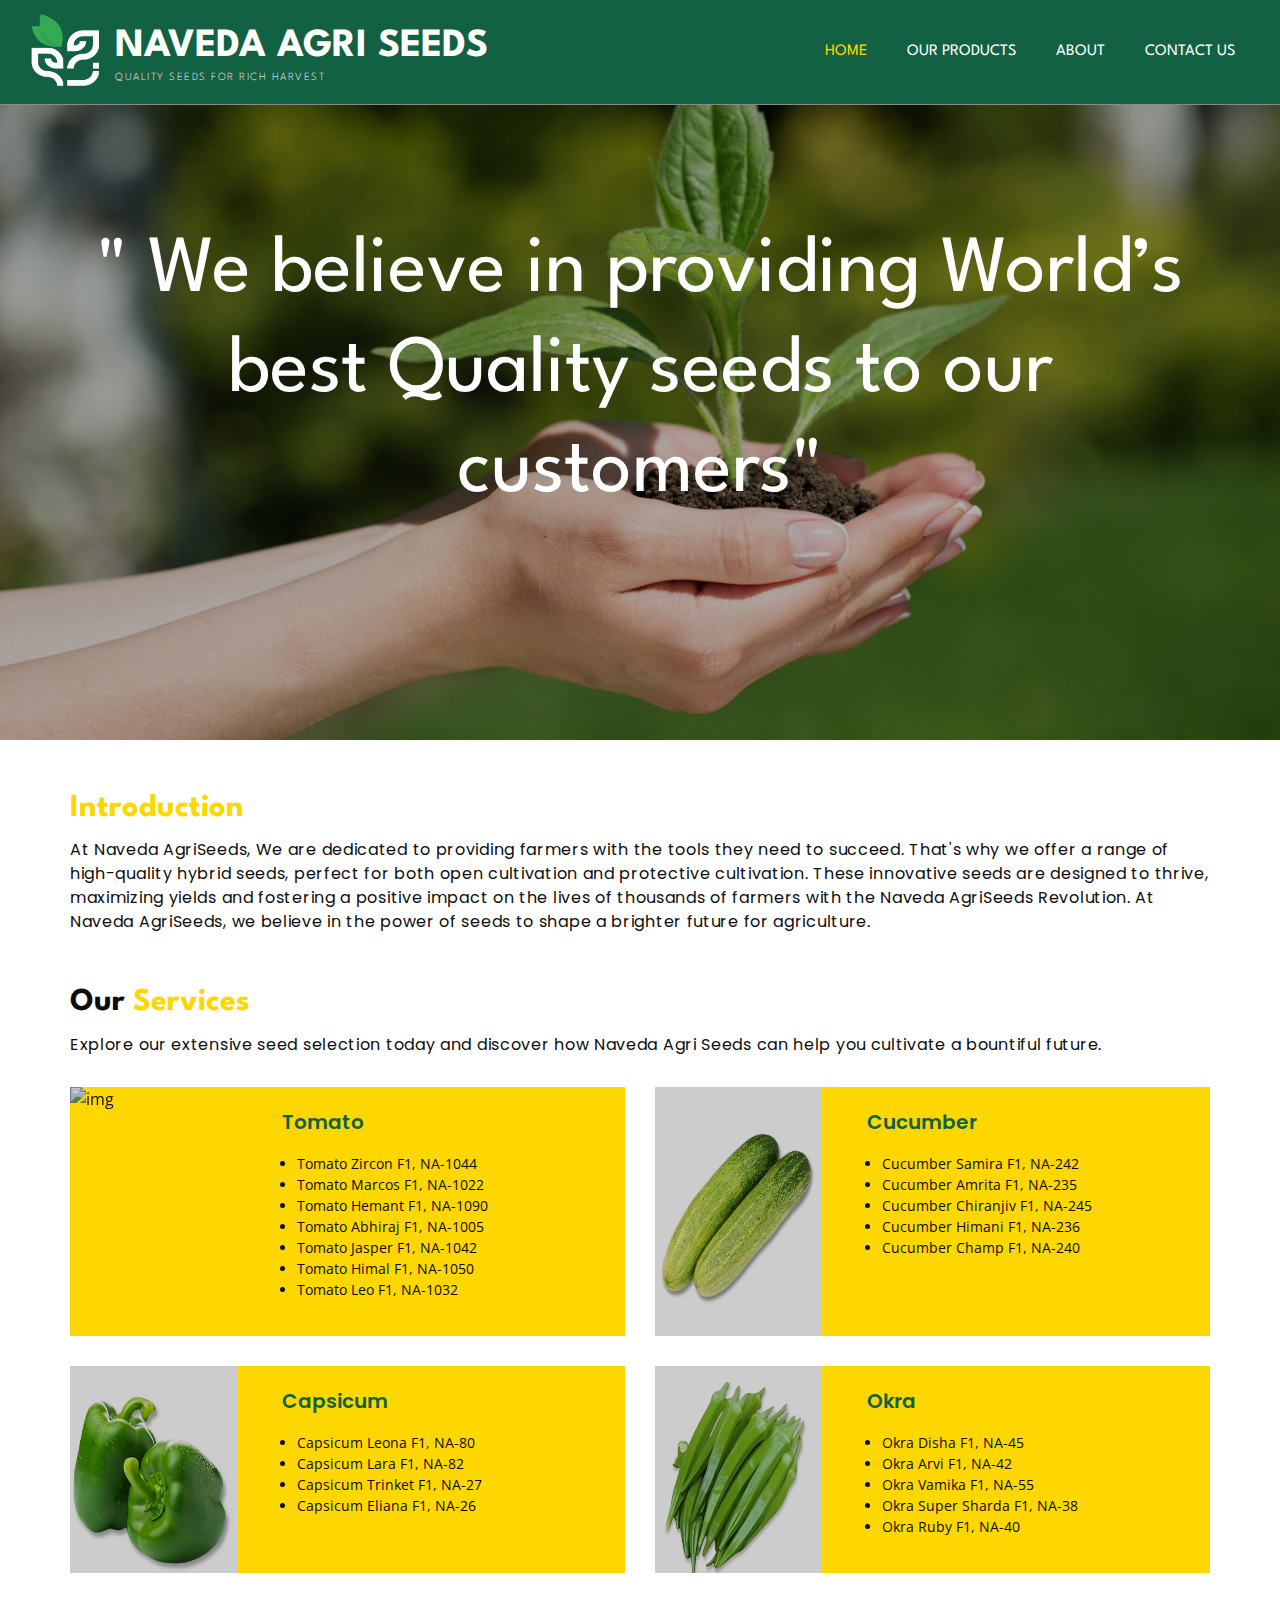
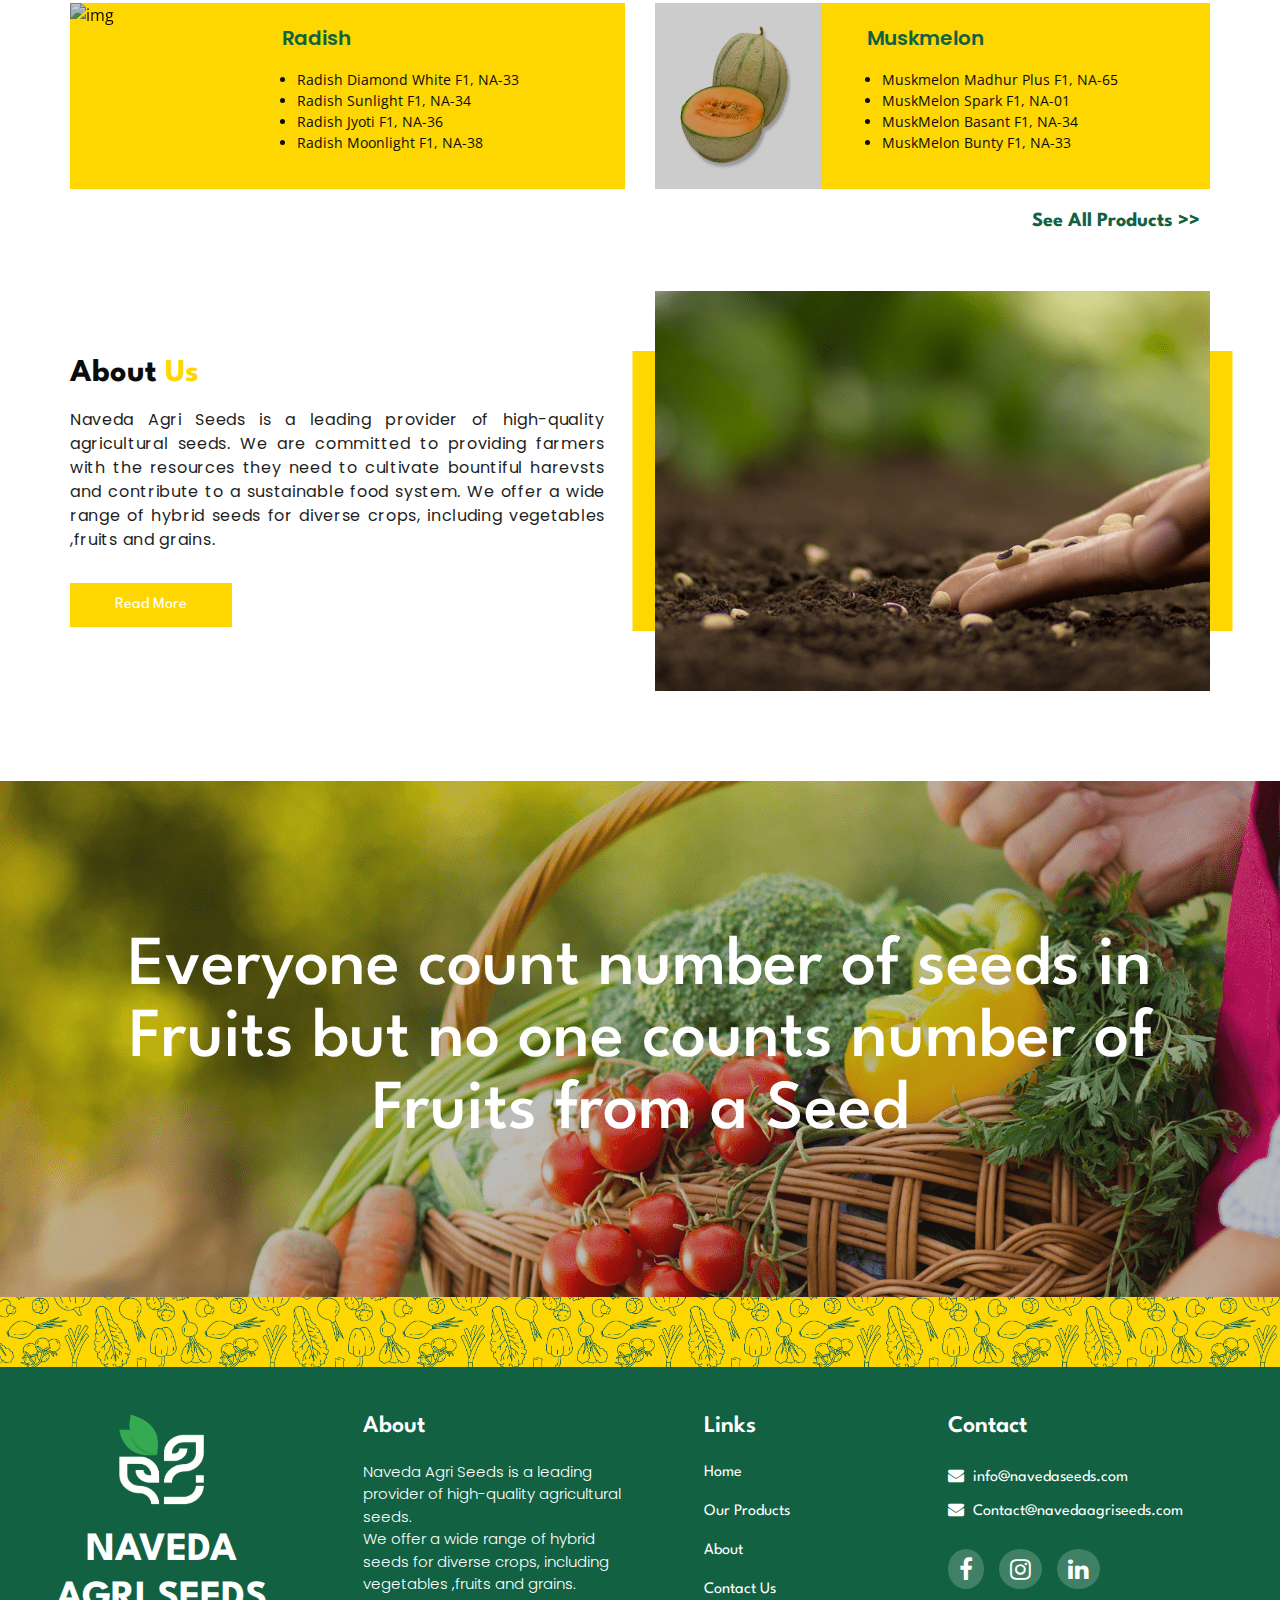
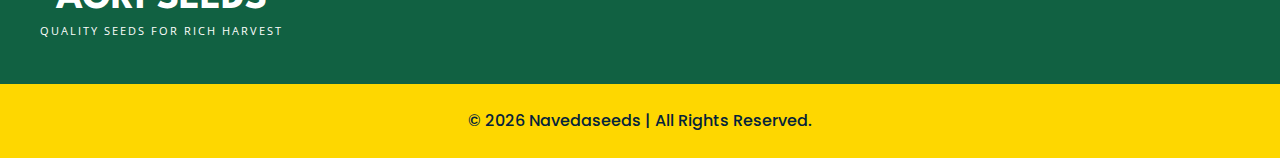
==== commit 06aef6dd: "do changes in all files" ====
--- a/index.html
+++ b/index.html
@@ -87,15 +87,15 @@
         </button>
 
         <div class="collapse navbar-collapse" id="navbarSupportedContent">
-          <ul class="navbar-nav  ">
+          <ul class="navbar-nav">
             <li class="nav-item ">
               <a class="nav-link" href="index.html">Home <span class="sr-only">(current)</span></a>
             </li>
             <li class="nav-item">
-              <a class="nav-link" href="about.html"> About us</a>
+              <a class="nav-link" href="product.html">Our Products</a>
             </li>
             <li class="nav-item">
-              <a class="nav-link" href="product.html">Products</a>
+              <a class="nav-link" href="about.html"> About</a>
             </li>
             <li class="nav-item">
               <a class="nav-link" href="contact.html">Contact Us</a>
@@ -352,7 +352,7 @@
     </div>
   </section>
 
-  <img src="image/before_footer.jpg" alt="" height="80" style="width:100%; object-fit: cover">
+  <img src="image/NAS_Border.png" alt="" height="70" style="width:100%; object-fit: cover;background-color:var(--primary-color);">
 
   <!-- end track section -->
 
@@ -364,7 +364,9 @@
       <div class="row">
         <div class="col-md-6 col-lg-3 info_col">
           <div class="widget-1">
-            <img src="image/ns-logo.png" width="100" height="100">
+            <a href="index.html">
+              <img src="image/ns-logo.png" width="100" height="100">
+            </a>
                 <h2 class="heading">
                   NAVEDA <br> AGRI SEEDS
                 </h2>
@@ -372,7 +374,6 @@
                 <div class="sub-heading">
                   QUALITY SEEDS FOR RICH HARVEST
                 </div>
-  
            </div>
         </div>
         <div class="col-md-6 col-lg-3 info_col">
@@ -397,13 +398,13 @@
                 <img src="images/nav-bullet.png" alt="">
                 Home
               </a>
+              <a class="" href="product.html">
+                <img src="images/nav-bullet.png" alt="">
+                Our Products
+              </a>
               <a class="" href="about.html">
                 <img src="images/nav-bullet.png" alt="">
                 About
-              </a>
-              <a class="" href="product.html">
-                <img src="images/nav-bullet.png" alt="">
-                Products
               </a>
               <a class="" href="contact.html">
                 <img src="images/nav-bullet.png" alt="">
@@ -450,6 +451,9 @@
             </a>
             <a href="">
               <i class="fa fa-instagram" aria-hidden="true"></i>
+            </a>
+            <a href="">
+              <i class="fa fa-linkedin" aria-hidden="true"></i>
             </a>
           </div>
         </div>
--- a/css/style.css
+++ b/css/style.css
@@ -490,7 +490,7 @@
   display: -webkit-box;
   display: -ms-flexbox;
   display: flex;
-  margin-top: 45px;
+  margin-top: 30px;
   background-color: var(--primary-color);
   /* padding: 20px; */
   /* border-radius: 5px; */
@@ -1066,6 +1066,24 @@
   display:block;
 }
 
+.download_btn{
+  border: 1px solid lightgray;
+  padding: 13px 5px;
+  border-radius: 5px;
+  position: relative;
+  bottom: 2px;
+  color: var(--secondary-color);
+}
+
+@media screen and (max-width:480px){
+  .download_btn{
+   display: inline-block;
+    border-radius: 5px;
+    top: 5px;
+     padding: 5px;
+  }
+}
+
 
  /* @keyframes zoomOutLogo {
   0% {
@@ -1119,6 +1137,7 @@
   bottom:30%;
   line-height:100px;
   font-weight:400;
+  padding:0px 50px;
 }
 
 /* hero image black overlay  */
